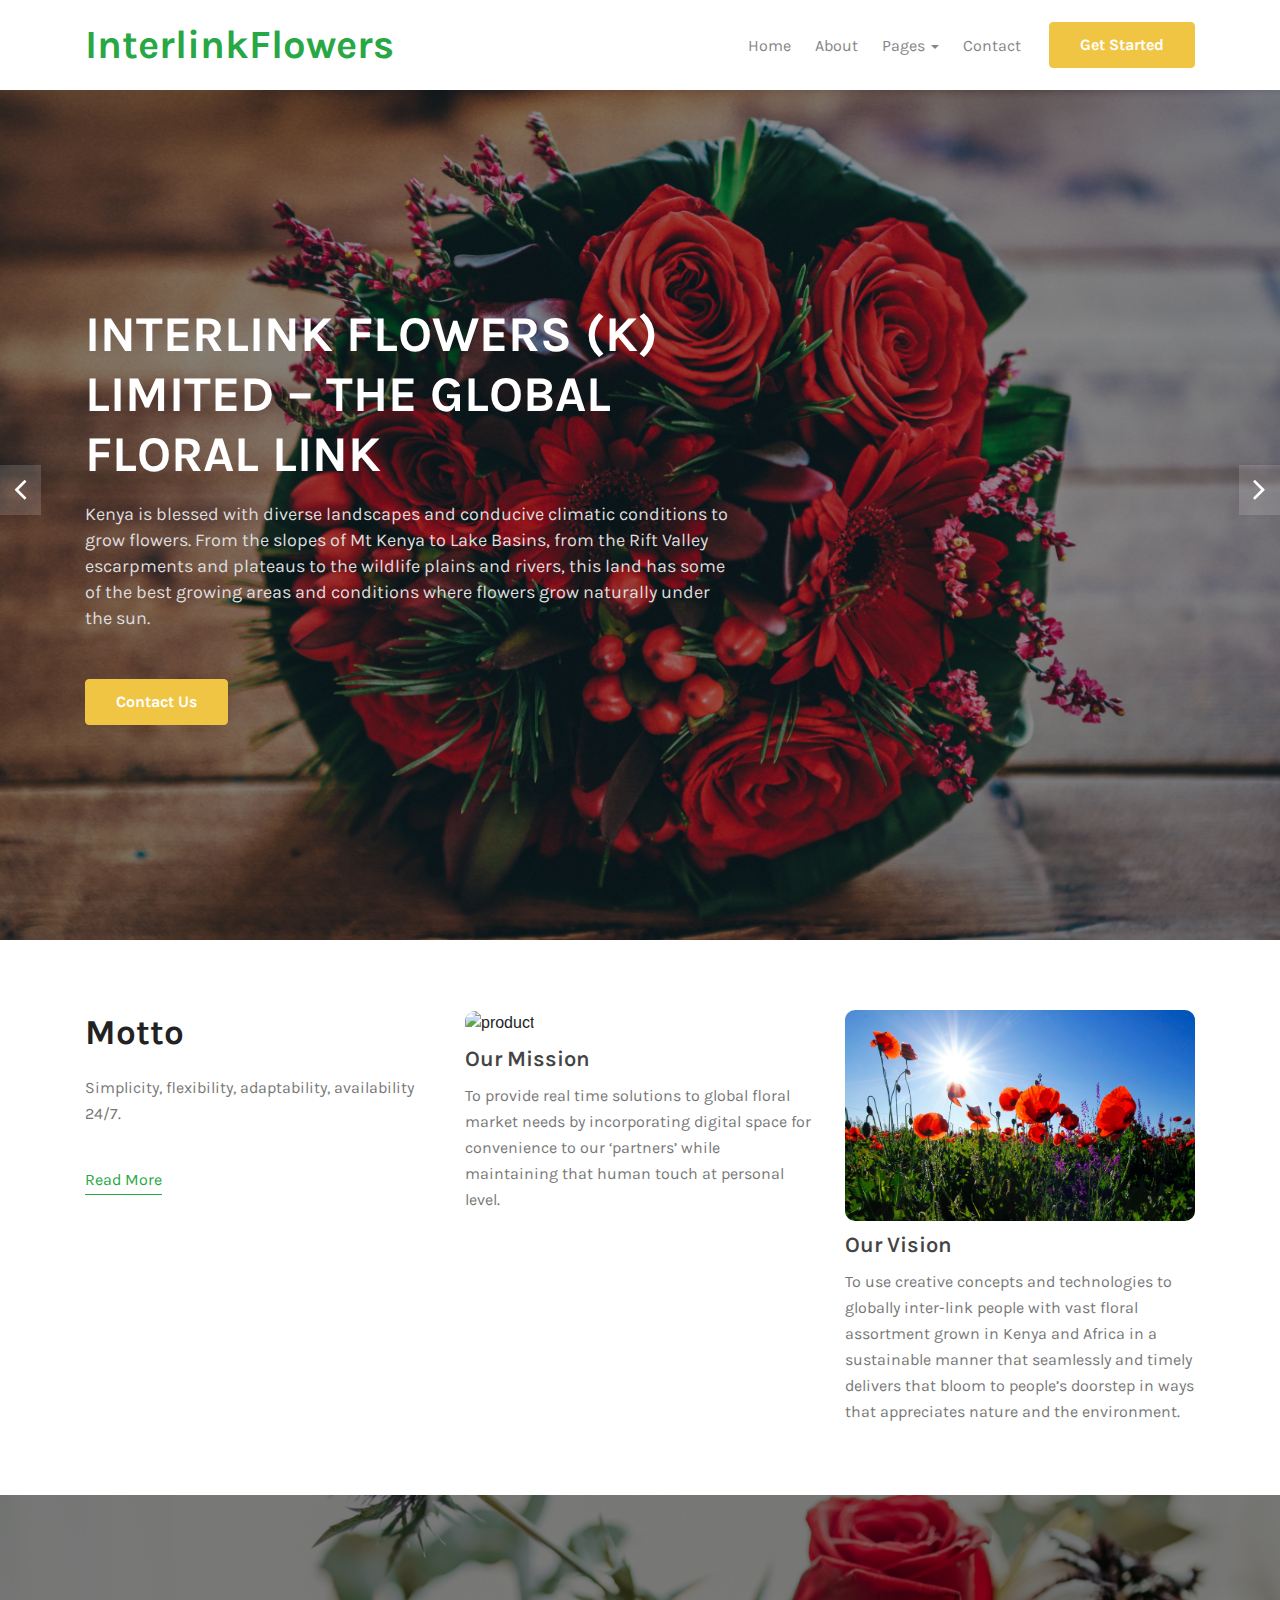
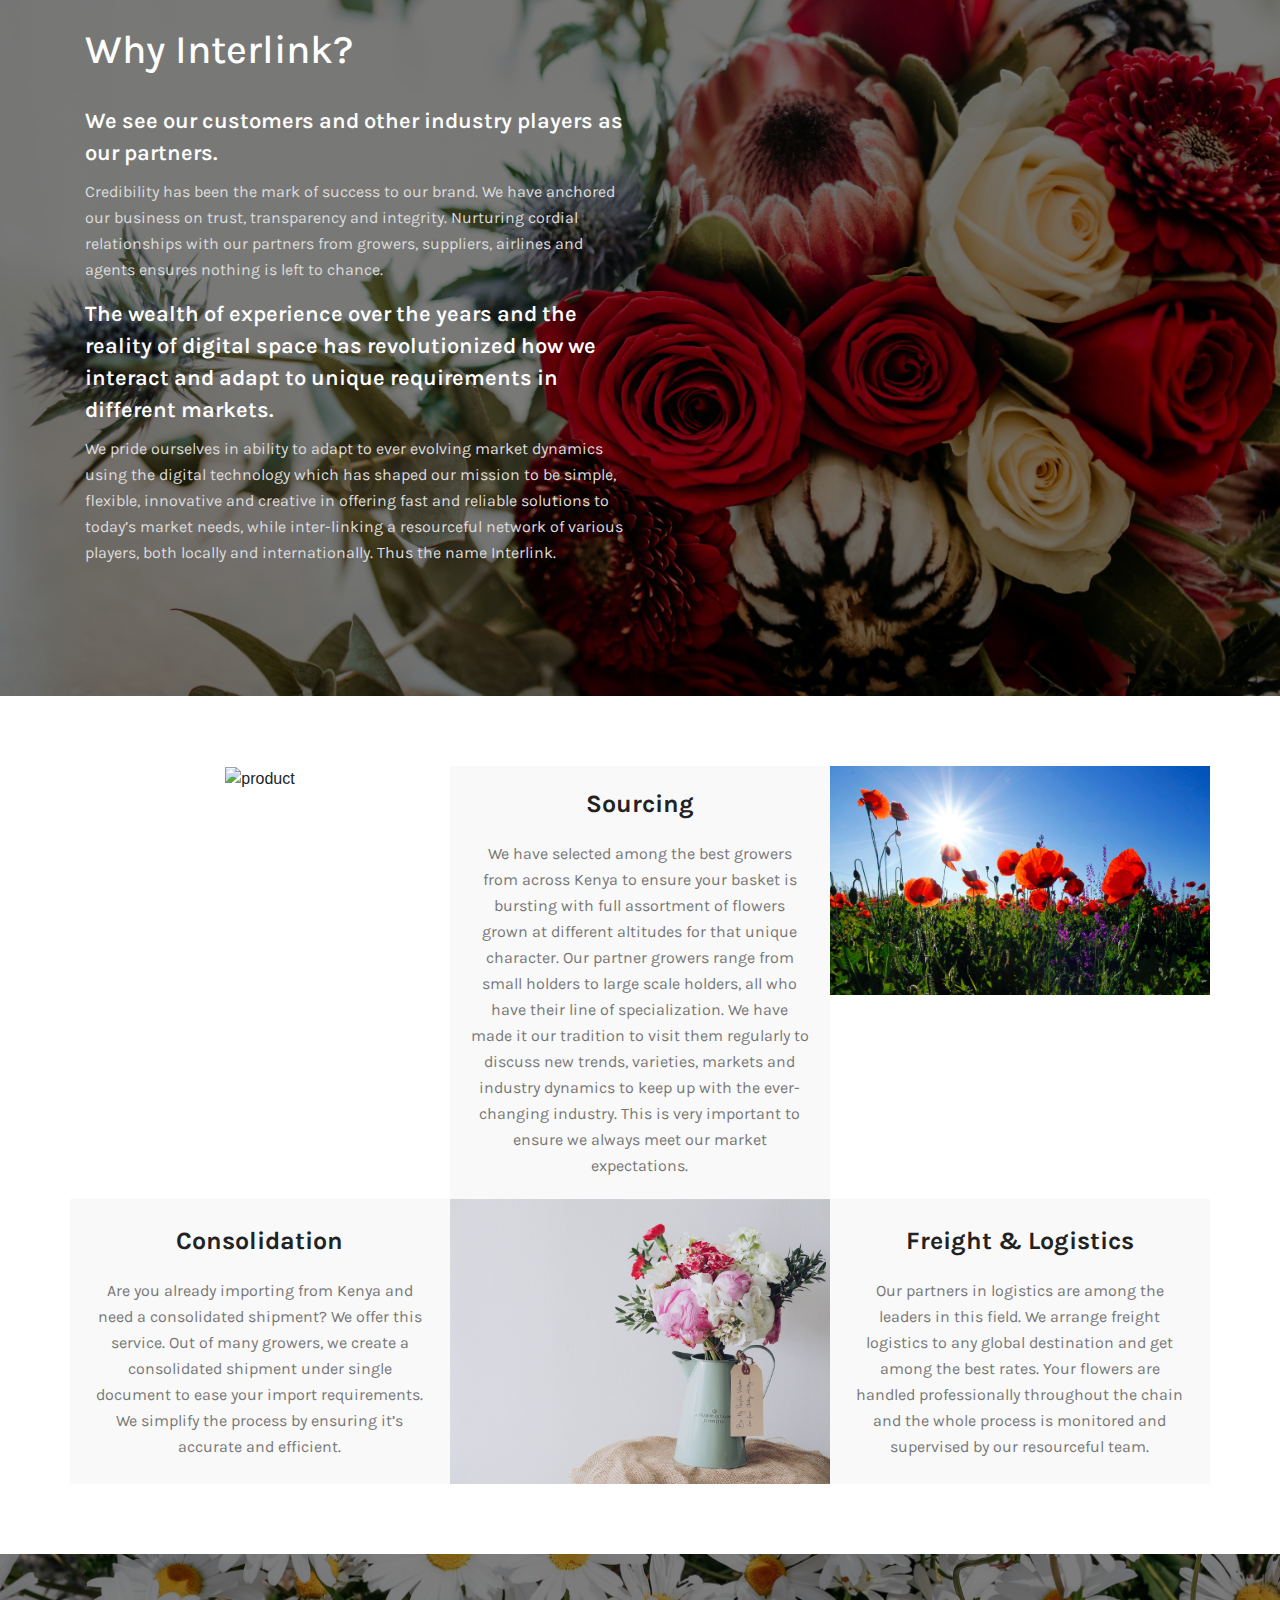
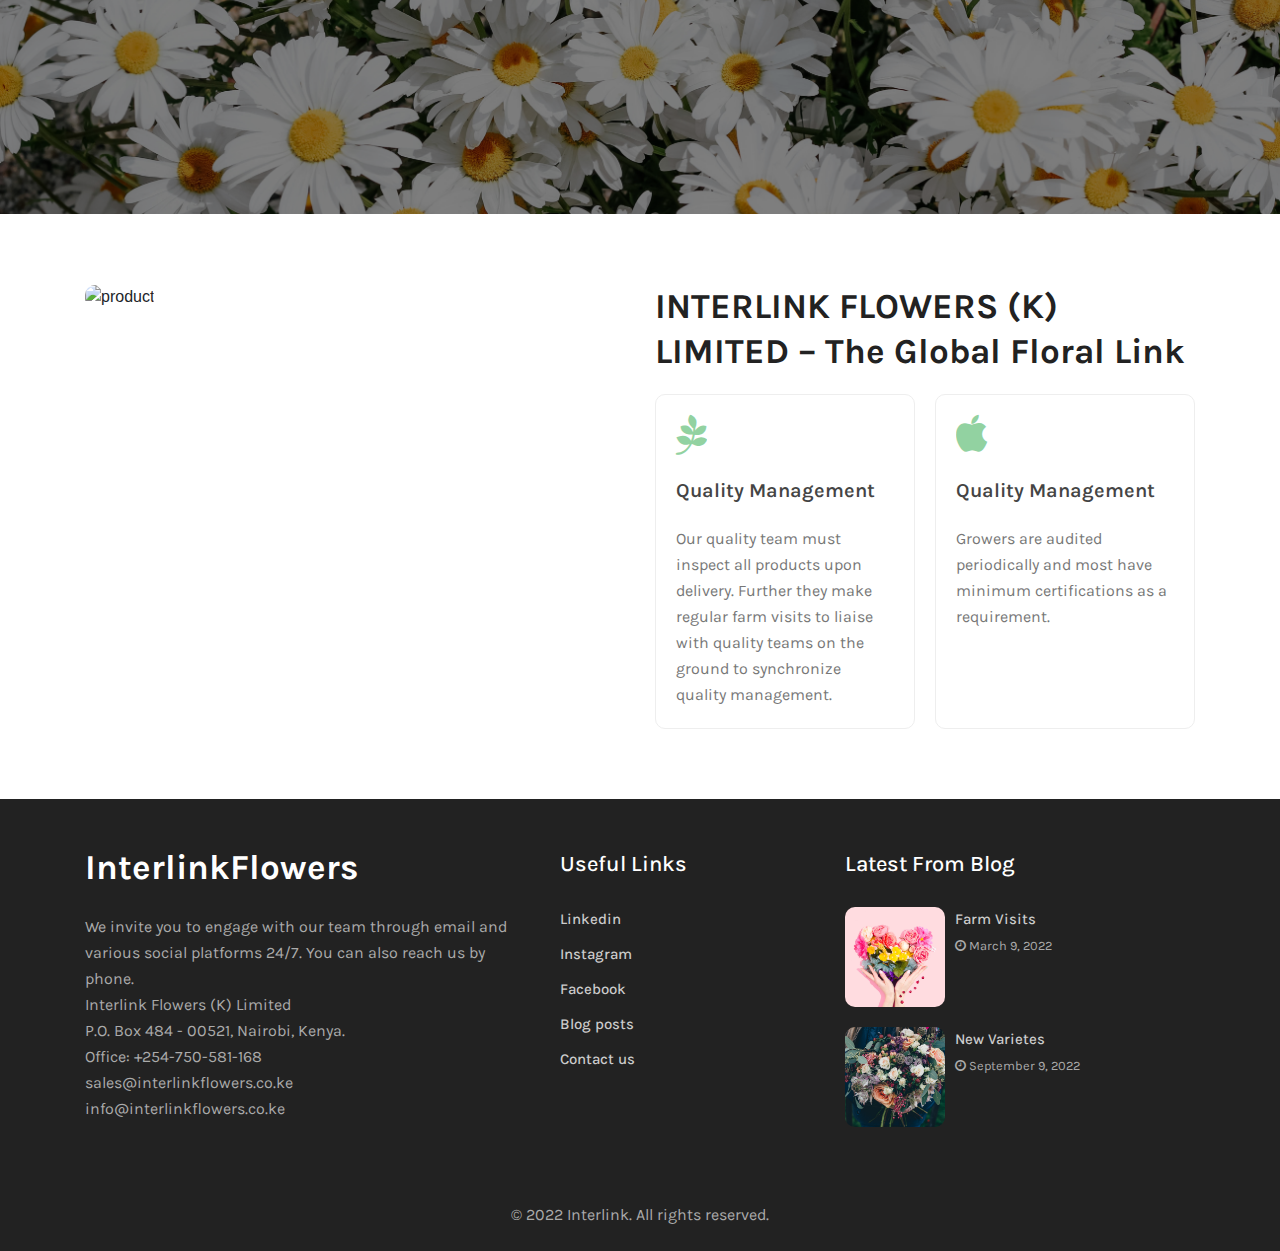
==== index.html @ 58921bc1 "added year to footer" ====
<!doctype html>
<html lang="en">
  

<head>
    <!-- Required meta tags -->
    <meta charset="utf-8">
    <meta name="viewport" content="width=device-width, initial-scale=1, shrink-to-fit=no">

    <title>InterlinkFlowers</title>
    <link rel="icon" href="assets/images/interlink logo.png" type="image/icon type">

    <!-- Template CSS -->
    
    <link href="https://fonts.googleapis.com/css?family=Karla:400,700&amp;display=swap" rel="stylesheet">
    <link href="https://fonts.googleapis.com/css?family=Karla&amp;display=swap" rel="stylesheet">
	<link rel="stylesheet" href="assets/css/style-liberty.css">
	<link rel="stylesheet" href="assets/css/style-liberty.css">
  </head>
  <body id="home">

<section class=" w3l-header-4 header-sticky">
    <header class="absolute-top">
        <div class="container">
        <nav class="navbar navbar-expand-lg navbar-light">
            <h1><a class="navbar-brand" href="index.html"> <span class="#" aria-hidden="true"></span>
         InterlinkFlowers
            </a></h1>
            <button class="navbar-toggler bg-gradient collapsed" type="button" data-toggle="collapse"
                data-target="#navbarNav" aria-controls="navbarNav" aria-expanded="false"
                aria-label="Toggle navigation">
                <span class="fa icon-expand fa-bars"></span>
				<span class="fa icon-close fa-times"></span>
            </button>
      
            <div class="collapse navbar-collapse" id="navbarNav">
                <ul class="navbar-nav  ml-auto">
                    <li class="nav-item">
                        <a class="nav-link" href="index.html">Home <span class="sr-only">(current)</span></a>
                    </li>
                    <li class="nav-item">
                        <a class="nav-link" href="about.html">About</a>
                    </li> 
                    <li class="nav-item dropdown">
                        <a class="nav-link dropdown-toggle" href="#" id="navbarDropdown" role="button"
                            data-toggle="dropdown" aria-haspopup="true" aria-expanded="false">
                            pages
                        </a>
                        <div class="dropdown-menu" aria-labelledby="navbarDropdown">
                            <a class="nav-link" href="services.html">Catalogue</a>
                            <a class="nav-link " href="blog.html" class="drop-text">Blog</a>
                            <a class="nav-link " href="blog-single.html" class="drop-text">Blog Single</a>
                            
                        </div>
                    </li>
                    <li class="nav-item">
                        <a class="nav-link" href="contact.html">Contact</a>
                    </li>
                </ul>
                <a href="#" class="ml-lg-3 mt-lg-0 mt-3 book btn btn-style">Get started</a>
            </div>
        </div>

        </nav>
    </div>
      </header>
</section>

<script src="assets/js/jquery-3.3.1.min.js"></script> <!-- Common jquery plugin -->
<!--bootstrap working-->
<script src="assets/js/bootstrap.min.js"></script>
<!-- //bootstrap working-->
<!-- disable body scroll which navbar is in active -->
<script>
$(function () {
  $('.navbar-toggler').click(function () {
    $('body').toggleClass('noscroll');
  })
});
</script>
<!-- disable body scroll which navbar is in active -->
<section class="w3l-main-slider" id="home">
  <!-- main-slider -->
  <div class="companies20-content">
    
    <div class="owl-one owl-carousel owl-theme">
      <div class="item">
        <li>
          <div class="slider-info banner-view bg bg2" data-selector=".bg.bg2">
            <div class="banner-info">
              <div class="container">
                <div class="banner-info-bg mr-auto">
                  <h5>INTERLINK FLOWERS (K) LIMITED – The Global Floral Link</h5>
                  <p>Kenya is blessed with diverse landscapes and conducive climatic conditions to grow flowers. From
                    the slopes of Mt Kenya to Lake Basins, from the Rift Valley escarpments and plateaus to the wildlife
                    plains and rivers, this land has some of the best growing areas and conditions where flowers grow
                    naturally under the sun.</p>
                  <a class="btn btn-theme2 mt-md-5 mt-4" href="contact.html"> Contact Us</a>
                </div>
              </div>
            </div>
          </div>
        </li>
      </div>
      <div class="item">
        <li>
          <div class="slider-info  banner-view banner-top1 bg bg2" data-selector=".bg.bg2">
            <div class="banner-info">
              <div class="container">
                <div class="banner-info-bg mr-auto">
                  <h5>INTERLINK FLOWERS (K) LIMITED – The Global Floral Link</h5>
                  <p>Come with us on this journey, see and feel these places where most beautiful flowers are grown
                    naturally, a flower that emits that aroma of love that bring happiness to our lives.</p>
                   <a class="btn btn-theme2 mt-md-5 mt-4" href="contact.html"> Contact Us</a>
                </div>
              </div>
            </div>
          </div>
        </li>
      </div>
    </div>
  </div>
  <script src="assets/js/owl.carousel.js"></script>
  <!-- script for -->
  <script>
    $(document).ready(function () {
      $('.owl-one').owlCarousel({
        loop: true,
        margin: 0,
        nav: false,
        responsiveClass: true,
        autoplay: false,
        autoplayTimeout: 5000,
        autoplaySpeed: 1000,
        autoplayHoverPause: false,
        responsive: {
          0: {
            items: 1,
            nav: false
          },
          480: {
            items: 1,
            nav: false
          },
          667: {
            items: 1,
            nav: true
          },
          1000: {
            items: 1,
            nav: true
          }
        }
      })
    })
  </script>
  <!-- //script -->
  <!-- /main-slider -->
</section> 

<section class="w3l-covers-18">
        <div class="covers-main editContent">
            <div class="container">
                <div class="gallery-image row">
                  <div class="column color-2 editContentc col-lg-4 ">
                    <div>
                    <h4 class=" editContent">Motto</h4>
                    <p class="para editContent">Simplicity, flexibility, adaptability, availability 24/7.</p>
                    <br>
                    <a href="about.html" class="action-button btn mt-3">Read more</a>
                  </div>
            </div>
                
                  <div class="img-box col-lg-4 col-md-6">
                    <img src="assets/images/5.jpg" alt="product" class="img-responsive ">
                    <h5 class="my-2"><a href="about.html">Our Mission</a></h5>
                    <p class="para">To provide real time solutions to global floral market needs by incorporating digital space for
                      convenience to our ‘partners’ while maintaining that human touch at personal level.</p>
                  </div>
                  <div class="img-box col-lg-4 col-md-6">
                    <img src="assets/images/6.jpg" alt="product" class="img-responsive ">
                    <h5 class="my-2"><a href="about.html">Our Vision</a></h5>
                    <p class="para">To use creative concepts and technologies to globally inter-link people with vast floral assortment
                      grown in Kenya and Africa in a sustainable manner that seamlessly and timely delivers that bloom to
                      people’s doorstep in ways that appreciates nature and the environment.</p>
                    </div>
                  </div>
                </div>
            </div>
        </div>
    </section>
<section class="w3l-teams-15">
	<div class="team-single-main editContent">
		<div class="container">
		<div  class="row">
				<div class="column2 image-text col-xl-6">
					<h3 class="team-head editContent">Why Interlink?</h3>
					<div class="team-two">
					<div class="nature-row">
						<h5><a href="blog.html">
							We see our customers and other industry players as our partners.</a></h5>
					<p class="para editContent text ">
						Credibility has been the mark of success to our brand. We have anchored our business on trust,
transparency and integrity. Nurturing cordial relationships with our partners from growers,
suppliers, airlines and agents ensures nothing is left to chance.</p>
					</div>
					<div class="nature-row ">
						<h5><a href="blog.html">
							The wealth of experience over the years and the reality of digital space has revolutionized how we
interact and adapt to unique requirements in different markets.</a></h5>
					<p class="para editContent text ">
						We pride ourselves in ability to
adapt to ever evolving market dynamics using the digital technology which has shaped our mission
to be simple, flexible, innovative and creative in offering fast and reliable solutions to today’s market
needs, while inter-linking a resourceful network of various players, both locally and internationally.
Thus the name Interlink.</p>
					</div>
				</div>
				</div>
			<div class="column2 image-text col-xl-6">
				<img src="" alt="" class="img-responsive ">
			</div>
		</div>
		</div>
		</div>
	</div>
</section>
<section class="w3l-call-to-action_9">
    <div class="call-w3 editContent">
        <div class="container">
            <div class="grids">
                    <div class="grids-content row text-center">

                        <div class="column col-lg-4 col-md-6 col-sm-6 back-image editContent p-sm-0">
                            <img src="assets/images/5.jpg" alt="product" class="img-responsive rounded-0">
                        </div>
                        
                        <div class="column col-lg-4 col-md-6 col-sm-6 color-2 editContent">
                            <div>
                            <h4><a href="about.html" class=" editContent">Sourcing</a></h4>
                            <p class="para editContent">We have selected among the best growers from across Kenya to ensure your basket is bursting with
                              full assortment of flowers grown at different altitudes for that unique character. Our partner
                              growers range from small holders to large scale holders, all who have their line of specialization. We
                              have made it our tradition to visit them regularly to discuss new trends, varieties, markets and
                              industry dynamics to keep up with the ever-changing industry. This is very important to ensure we
                              always meet our market expectations.</p>
                            
                        </div>
                    </div>
                        <div class="column col-lg-4 col-md-6 col-sm-6 back-image2 editContent p-sm-0">
                            <img src="assets/images/6.jpg" alt="product" class="img-responsive rounded-0 ">
                          </div>
                          
                        <div class="column col-lg-4 col-md-6 col-sm-6 color-2 editContent">
                            <div>
                            <h4><a href="about.html" class=" editContent">Consolidation</a></h4>
                            <p class="para editContent">Are you already importing from Kenya and need a consolidated shipment? We offer this service.
                              Out of many growers, we create a consolidated shipment under single document to ease your
                              import requirements. We simplify the process by ensuring it’s accurate and efficient.</p>
                            
                        </div>
                    </div>
                        <div class="column col-lg-4 col-md-6 col-sm-6 back-image editContent p-sm-0">
                            <img src="assets/images/7.jpg" alt="product" class="img-responsive rounded-0">
                        </div>
                        <div class="column col-lg-4 col-md-6 col-sm-6 color-2 editContent">
                            <div>
                            <h4><a href="about.html" class=" editContent">Freight &amp; Logistics</a></h4>
                            <p class="para editContent">Our partners in logistics are among the leaders in this field. We arrange freight logistics to any global
                              destination and get among the best rates. Your flowers are handled professionally throughout the
                              chain and the whole process is monitored and supervised by our resourceful team.</p>
           
                        </div>
                    </div>
                    </div>
                </div>
        </div>
    </div>
</section>
<section class="w3l-clients" id="client">
    <div class="main-w3">
        <div class="container">
            <!-- main-slider 
            <div class="main-slider row">
          
                            <div class="slider-info col-lg-4 col-md-6">
                                <div class="d-grid hh14-text">
                                    <div class="hh14-info">
                                      
                                        <p class="para">Conse ctetur adipis icing Lorem ipsum dolor sit amet,elit, sed do
                                            eiusmod tempor incid idunt ut labore et dolore magna aliqua. enim
                                            minim incid idunt ut labore et dolore magna aliqu. </p>
                                            <div class="client-name">
                                            <img src="assets/images/c1.jpg" alt="product" class="img-responsive ">
                                      <h5>Jack Willson</h5>
                                    </div>
                                    </div>

                                </div>
                            </div>
                    
                            <div class="slider-info col-lg-4 col-md-6">
                                <div class="d-grid hh14-text">
                                    <div class="hh14-info">
                                        
                                        <p class="para">Conse ctetur adipis icing Lorem ipsum dolor sit amet,elit, sed do
                                            eiusmod tempor incid idunt ut labore et dolore magna aliqua. enim
                                            minim incid idunt ut labore et dolore magna aliqu. </p>
                                            <div class="client-name">
                                            <img src="assets/images/c2.jpg" alt="product" class="img-responsive ">
                                            <h5>Nike samson</h5>
                                    </div>
                                </div>
                                </div>
                            </div>
                     
                            <div class="slider-info col-lg-4 col-md-6">
                                <div class="d-grid hh14-text">
                                    <div class="hh14-info">
                                     
                                        <p class="para">Conse ctetur adipis icing Lorem ipsum dolor sit amet,elit, sed do
                                            eiusmod tempor incid idunt ut labore et dolore magna aliqua. enim
                                            minim incid idunt ut labore et dolore magna aliqu. </p>
                                            <div class="client-name">
                                            <img src="assets/images/c3.jpg" alt="product" class="img-responsive ">
                                            <h5>Milky Deo</h5>
                                    </div>
                                </div>
                                </div>
                            </div>
                        
            </div>
            <!-- /main-slider -->
        </div>
    </div>
</section>

<section class="w3l-specification-6">
    <div class="specification-layout editContent">
        <div class="container">
            <div class=" row">
                <div class="col-xl-6 back-image">
                    <img src="assets/images/b1.jpg" alt="product" class="img-responsive ">
                </div>
                <div class="col-xl-6 about-right-faq align-self">
                    <h3 class="title-big"><a href="about.html">INTERLINK FLOWERS (K) LIMITED – The Global Floral Link</a></h3>
                    <div class="call-grids-w3 d-grid">
                        <div class="grids-1 grids-effect">
                            <a href="#more"><span class="fa fa-pagelines"></span></a>
                            <h4><a href="#feature" class="title-head">Quality Management</a></h4>
                            <p class="para">Our quality team must inspect all products upon delivery. Further they make regular farm visits to
                              liaise with quality teams on the ground to synchronize quality management.</p>
                           
                        </div>
                        <div class="grids-1 grids-effect-2">
                            <a href="#more"><span class="fa fa-apple"></span></a>
                            <h4><a href="#feature" class="title-head">Quality Management</a></h4>
                            <p class="para">Growers are audited periodically and most have minimum certifications as a requirement.</p>
                           
                        </div>
                    </div>
        </div>
</section>
<section class="w3l-footer-29-main">
	<div class="footer-29 py-5">
	  <div class="container">
		<div class="row footer-top-29">
		  <div class="col-lg-5 col-md-5 col-sm-6 footer-list-29 footer-1">
			<div class="left-side">
				<h2><a href="index.html" class="footer-logo">InterlinkFlowers</a></h2>
				<p class="para">We invite you to engage with our team through email and various social platforms 24/7. You can
          also reach us by phone. <br>
          Interlink Flowers (K) Limited <br>
          P.O. Box 484 - 00521, Nairobi, Kenya. <br>
          Office: +254-750-581-168 <br>
          sales@interlinkflowers.co.ke <br>
          info@interlinkflowers.co.ke
        </p>
			</div>
		  </div>
		  <div class="col-lg-3 col-md-3 col-sm-6 footer-list-29 footer-2 ">
  
			<ul>
			  <h6 class="footer-title-29">Useful Links</h6>
			  <li><a href="https://www.linkedin.com/in/interlink-flowers-03a76b1b9/">Linkedin</a></li>
			  <li><a href="https://www.instagram.com/interlink_flowers/">Instagram</a></li>
			  <li><a href="https://www.facebook.com/profile.php?id=100077412430366">Facebook</a></li>
			  <li><a href="blog.html"> Blog posts</a></li>
			  <li><a href="contact.html">Contact us</a></li>
			</ul>
		  </div>
		  <div class="col-lg-4 col-md-4 col-sm-6 footer-list-29 footer-3">
			  <h6 class="footer-title-29">Latest from blog</h6>
			  <div class="footer-post mb-3">
				<a href="blog-single.html"> 
					<img src="assets/images/f1.jpg" class="img-responsive" alt=""></a>
					<div>
				<a href="blog-single.html">Farm Visits</a>
				<p class="small"><span class="fa fa-clock-o"></span> March 9, 2022</p>
			</div>
			  </div>
			  <div class="footer-post">
				<a href="blog-single.html"> 
					<img src="assets/images/f2.jpg" class="img-responsive" alt="">
				</a>
					<div>
				<a href="blog-single.html">New Varietes</a>
				<p class="small"><span class="fa fa-clock-o"></span> September 9, 2022</p>
			  </div>
			</div>
		  </div>
		</div>
	</div>
  </section>
  <section class="w3l-footer-29-main w3l-copyright">
	<div class="container">
	  <div class=" bottom-copies text-center">
		<p class="copy-footer-29">© 2022 Interlink. All rights reserved.</p>
	  </div>
	</div>
  </section>
<!-- move top -->
<button onclick="topFunction()" id="movetop" title="Go to top">
	<span class="fa fa-long-arrow-up"></span>
</button>
<script>
	// When the user scrolls down 20px from the top of the document, show the button
	window.onscroll = function () {
		scrollFunction()
	};

	function scrollFunction() {
		if (document.body.scrollTop > 20 || document.documentElement.scrollTop > 20) {
			document.getElementById("movetop").style.display = "block";
		} else {
			document.getElementById("movetop").style.display = "none";
		}
	}

	// When the user clicks on the button, scroll to the top of the document
	function topFunction() {
		document.body.scrollTop = 0;
		document.documentElement.scrollTop = 0;
	}
</script>
<!-- /move top -->
</body>



</html>
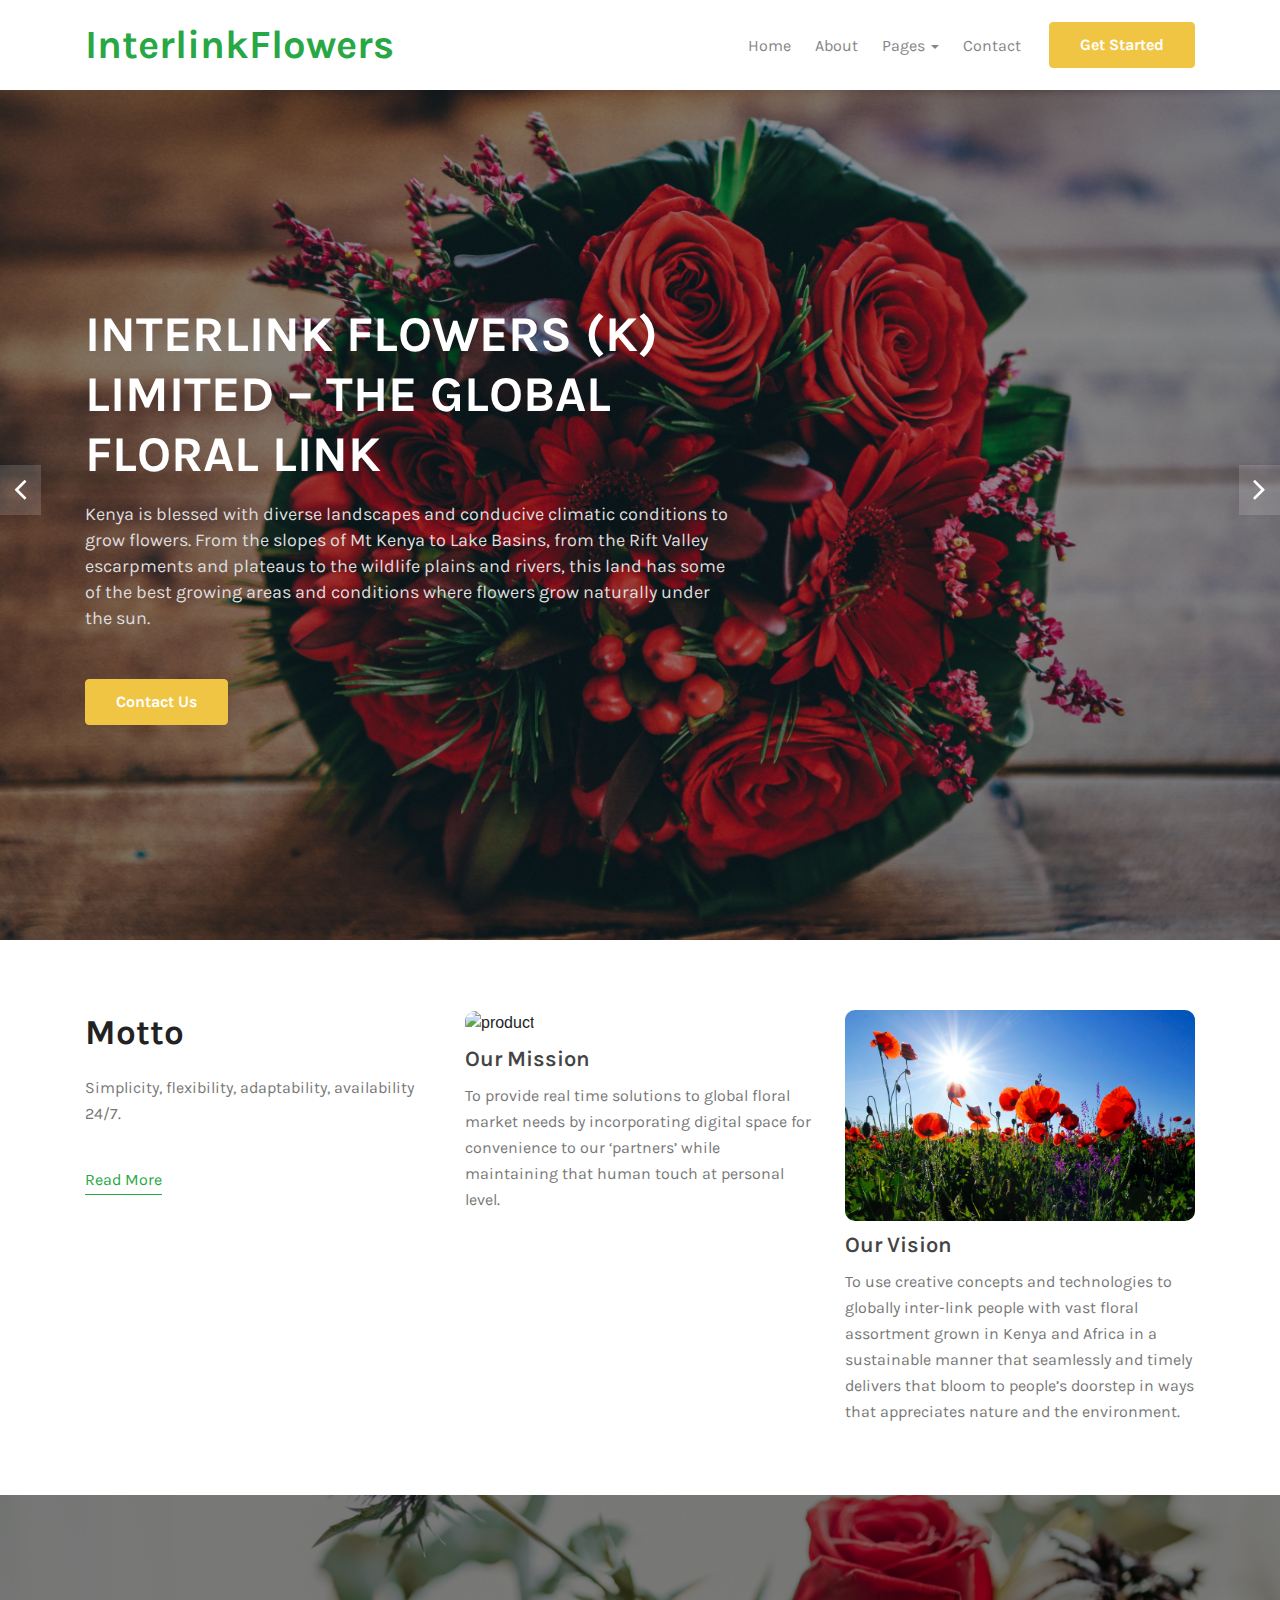
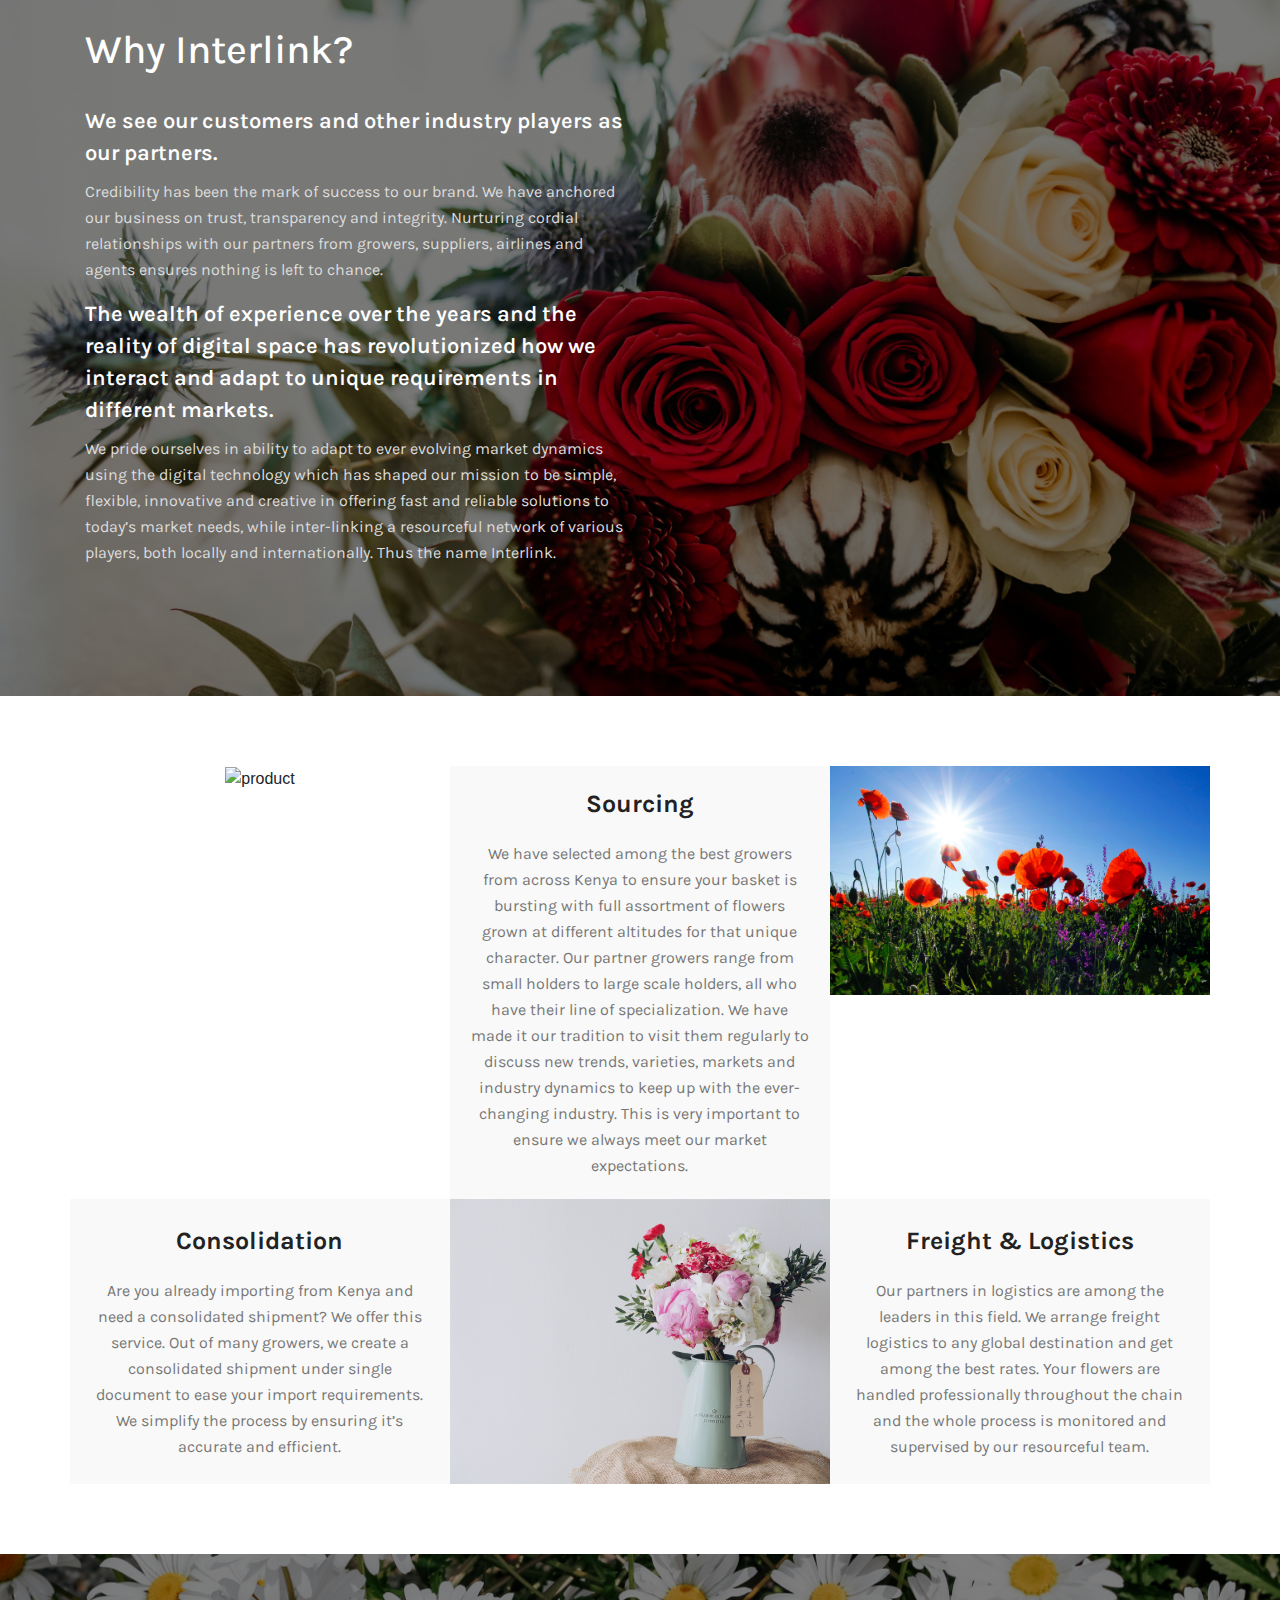
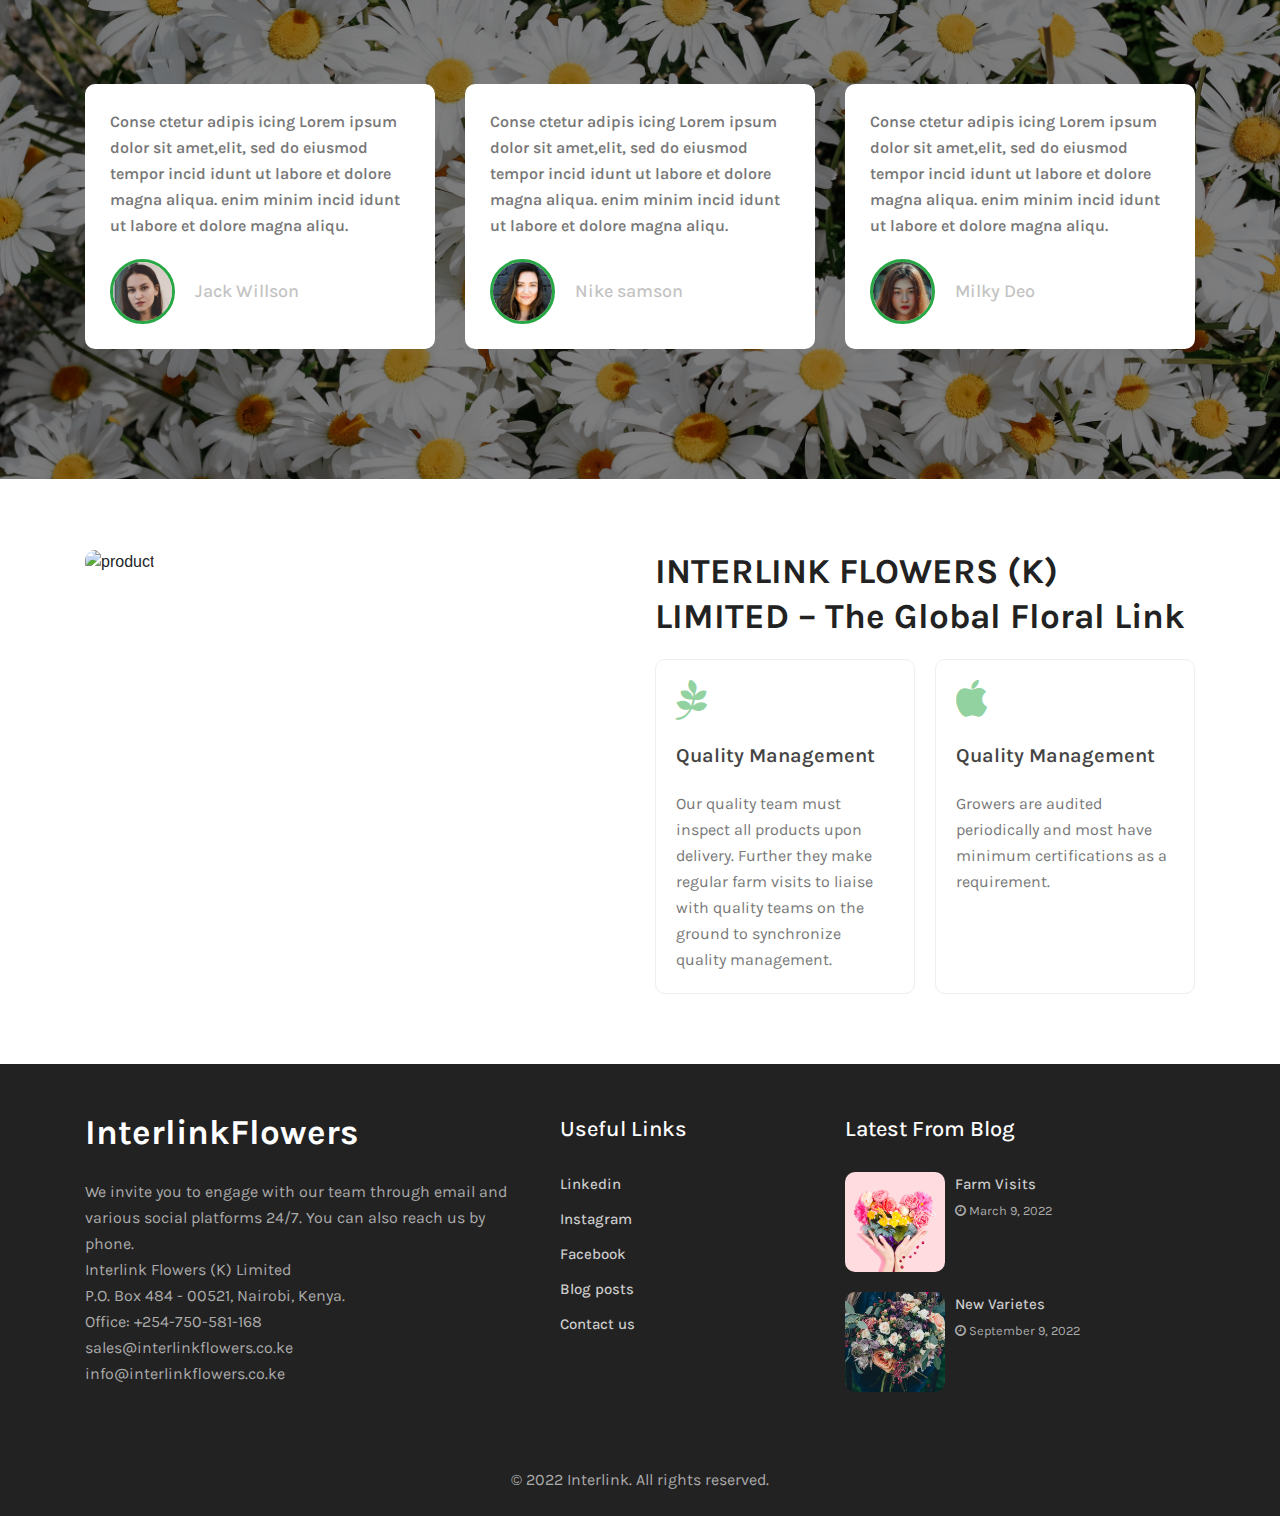
==== commit 039df097: "added 3 profiles on teams" ====
--- a/index.html
+++ b/index.html
@@ -281,7 +281,7 @@
 <section class="w3l-clients" id="client">
     <div class="main-w3">
         <div class="container">
-            <!-- main-slider 
+            <!-- main-slider -->
             <div class="main-slider row">
           
                             <div class="slider-info col-lg-4 col-md-6">
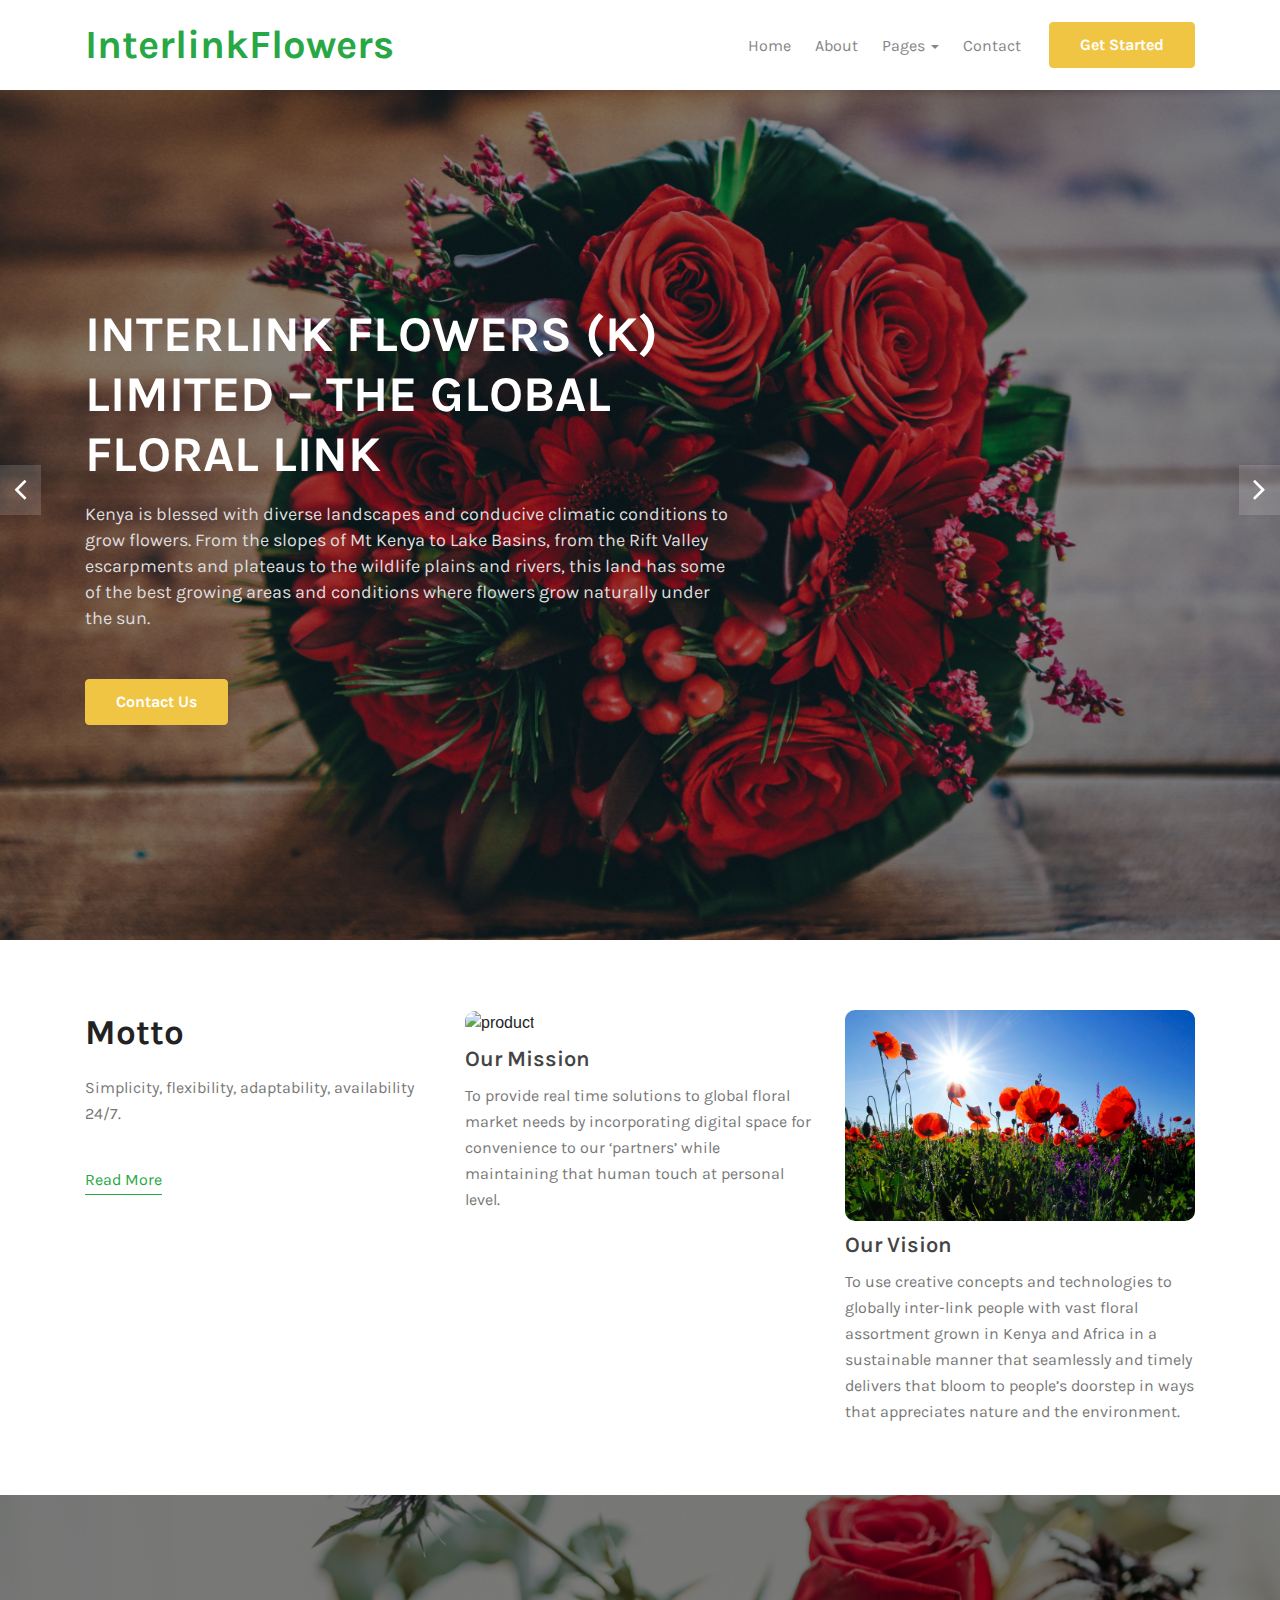
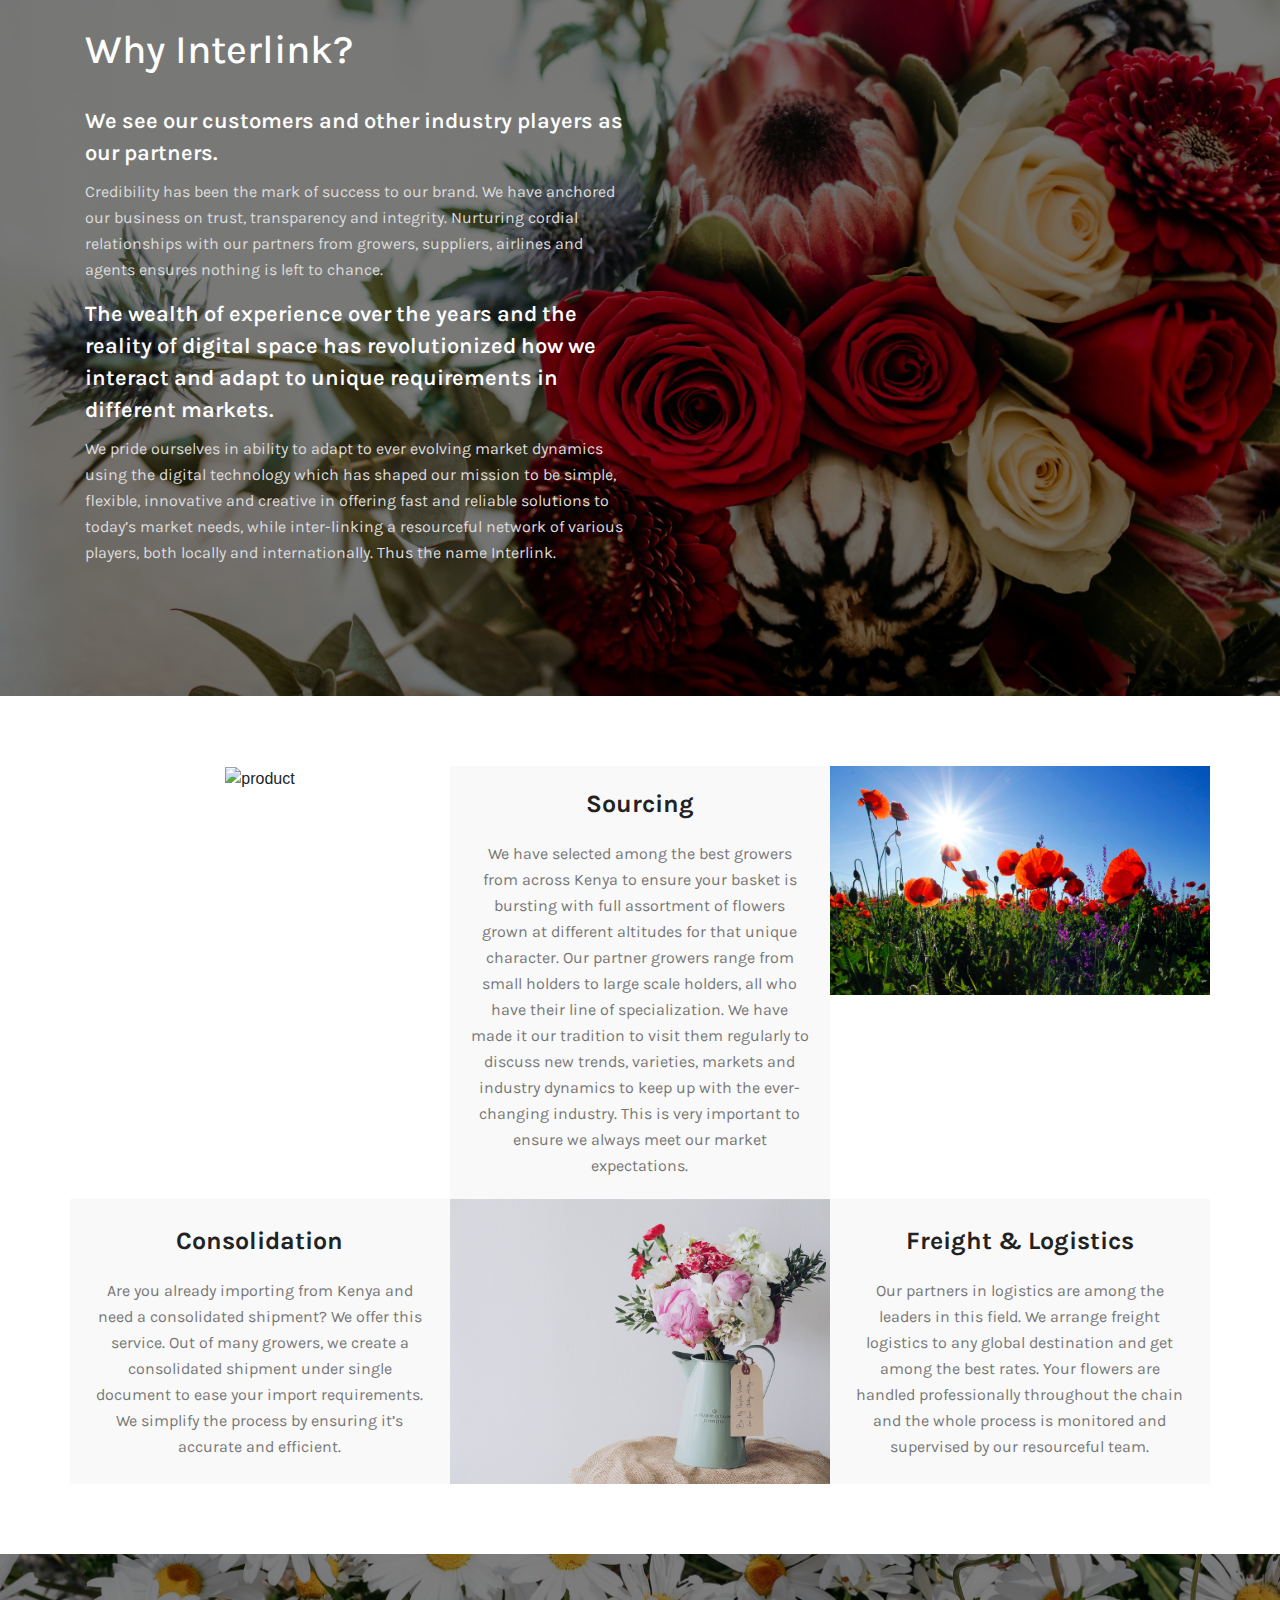
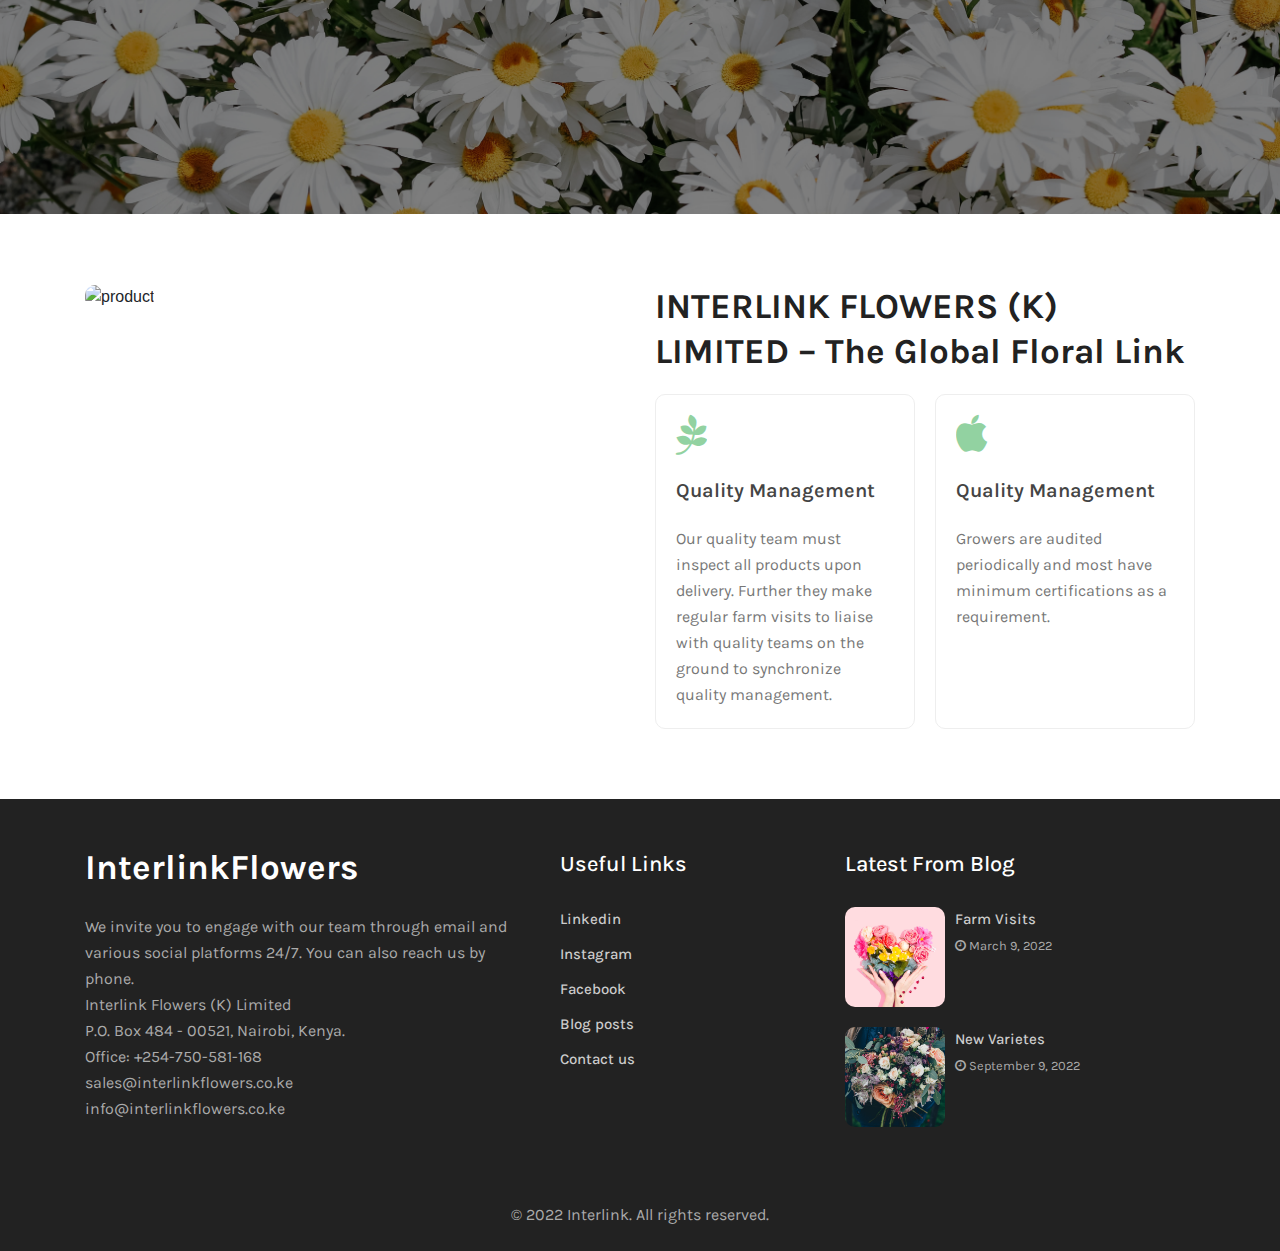
==== commit a5bd2ba6: "done" ====
--- a/index.html
+++ b/index.html
@@ -48,7 +48,9 @@
                             pages
                         </a>
                         <div class="dropdown-menu" aria-labelledby="navbarDropdown">
-                            <a class="nav-link" href="services.html">Catalogue</a>
+                            <a class="nav-link" href="services.html">Gallery 1</a>
+                            <a class="nav-link " href="products.html" class="drop-text">Gallery 2</a>
+                            <a class="nav-link " href="growers.html" class="drop-text">Growers</a>
                             <a class="nav-link " href="blog.html" class="drop-text">Blog</a>
                             <a class="nav-link " href="blog-single.html" class="drop-text">Blog Single</a>
                             
@@ -281,7 +283,7 @@
 <section class="w3l-clients" id="client">
     <div class="main-w3">
         <div class="container">
-            <!-- main-slider -->
+            <!-- main-slider 
             <div class="main-slider row">
           
                             <div class="slider-info col-lg-4 col-md-6">
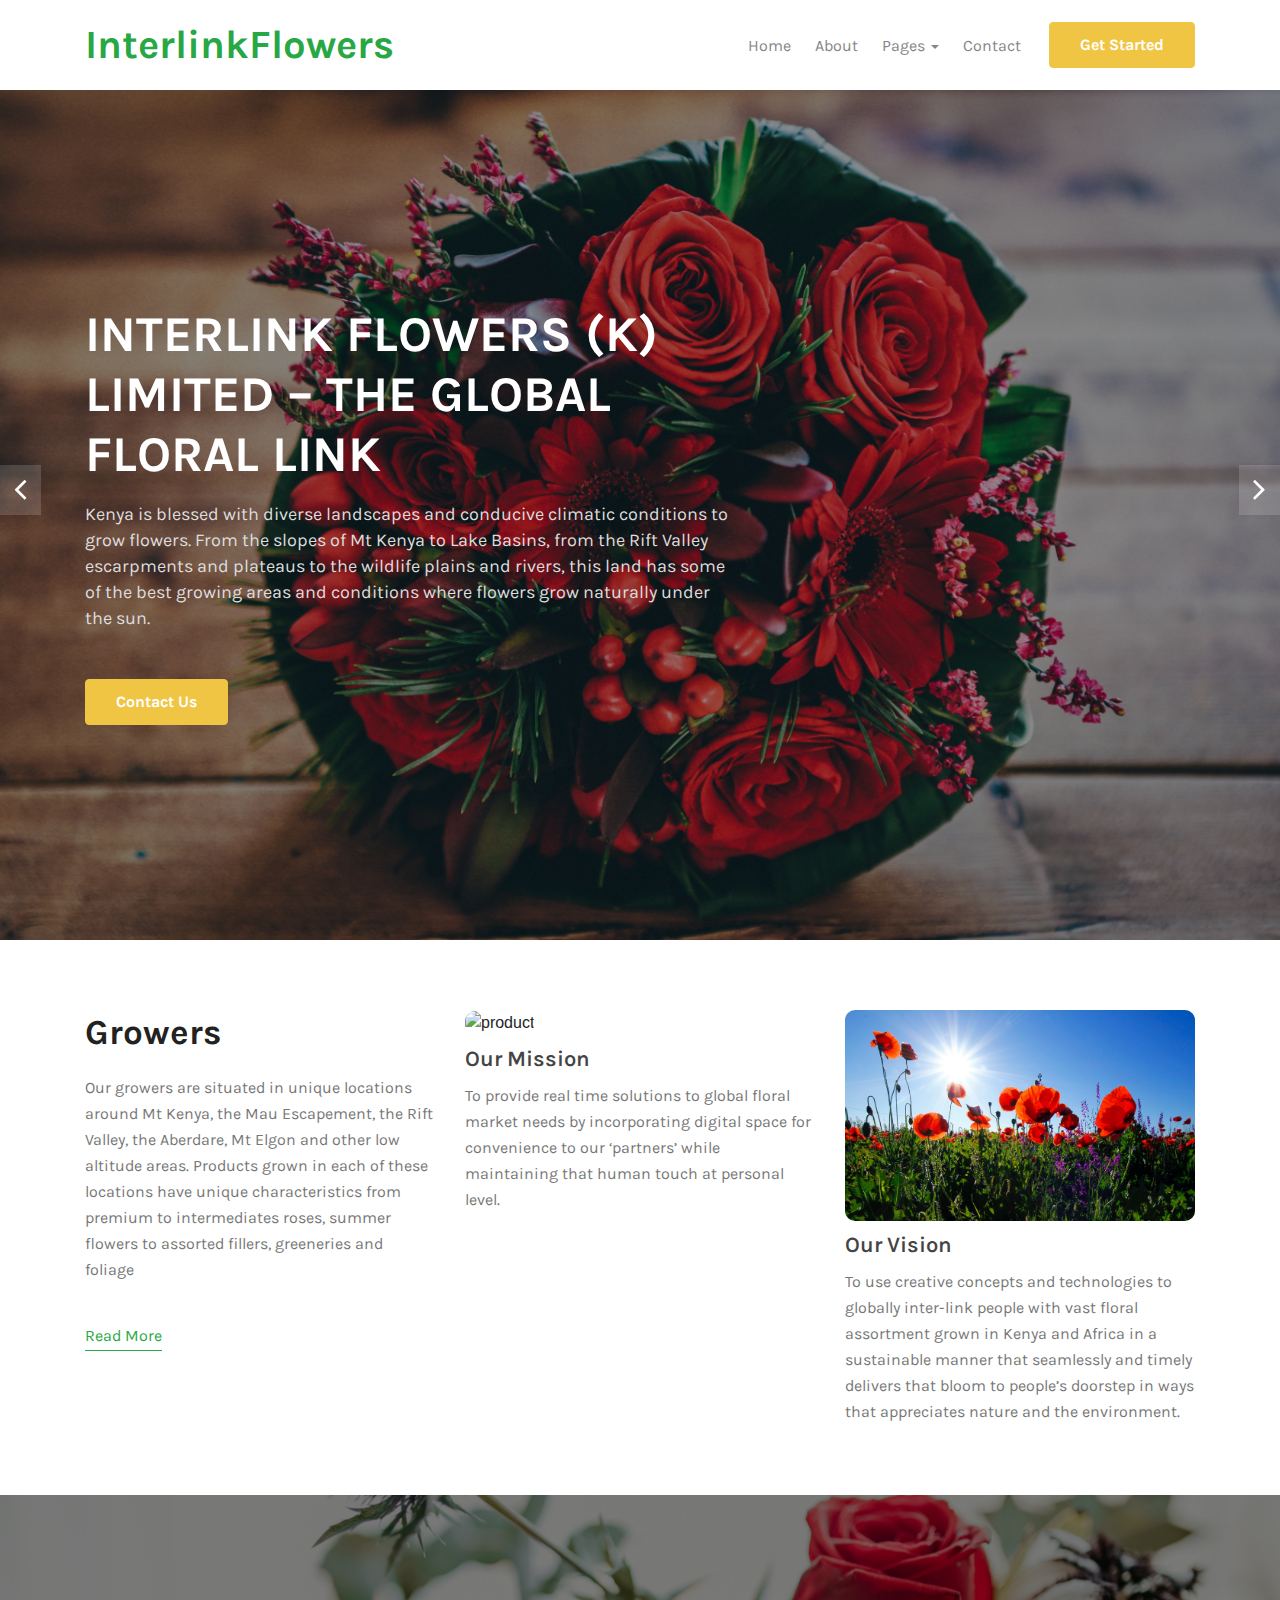
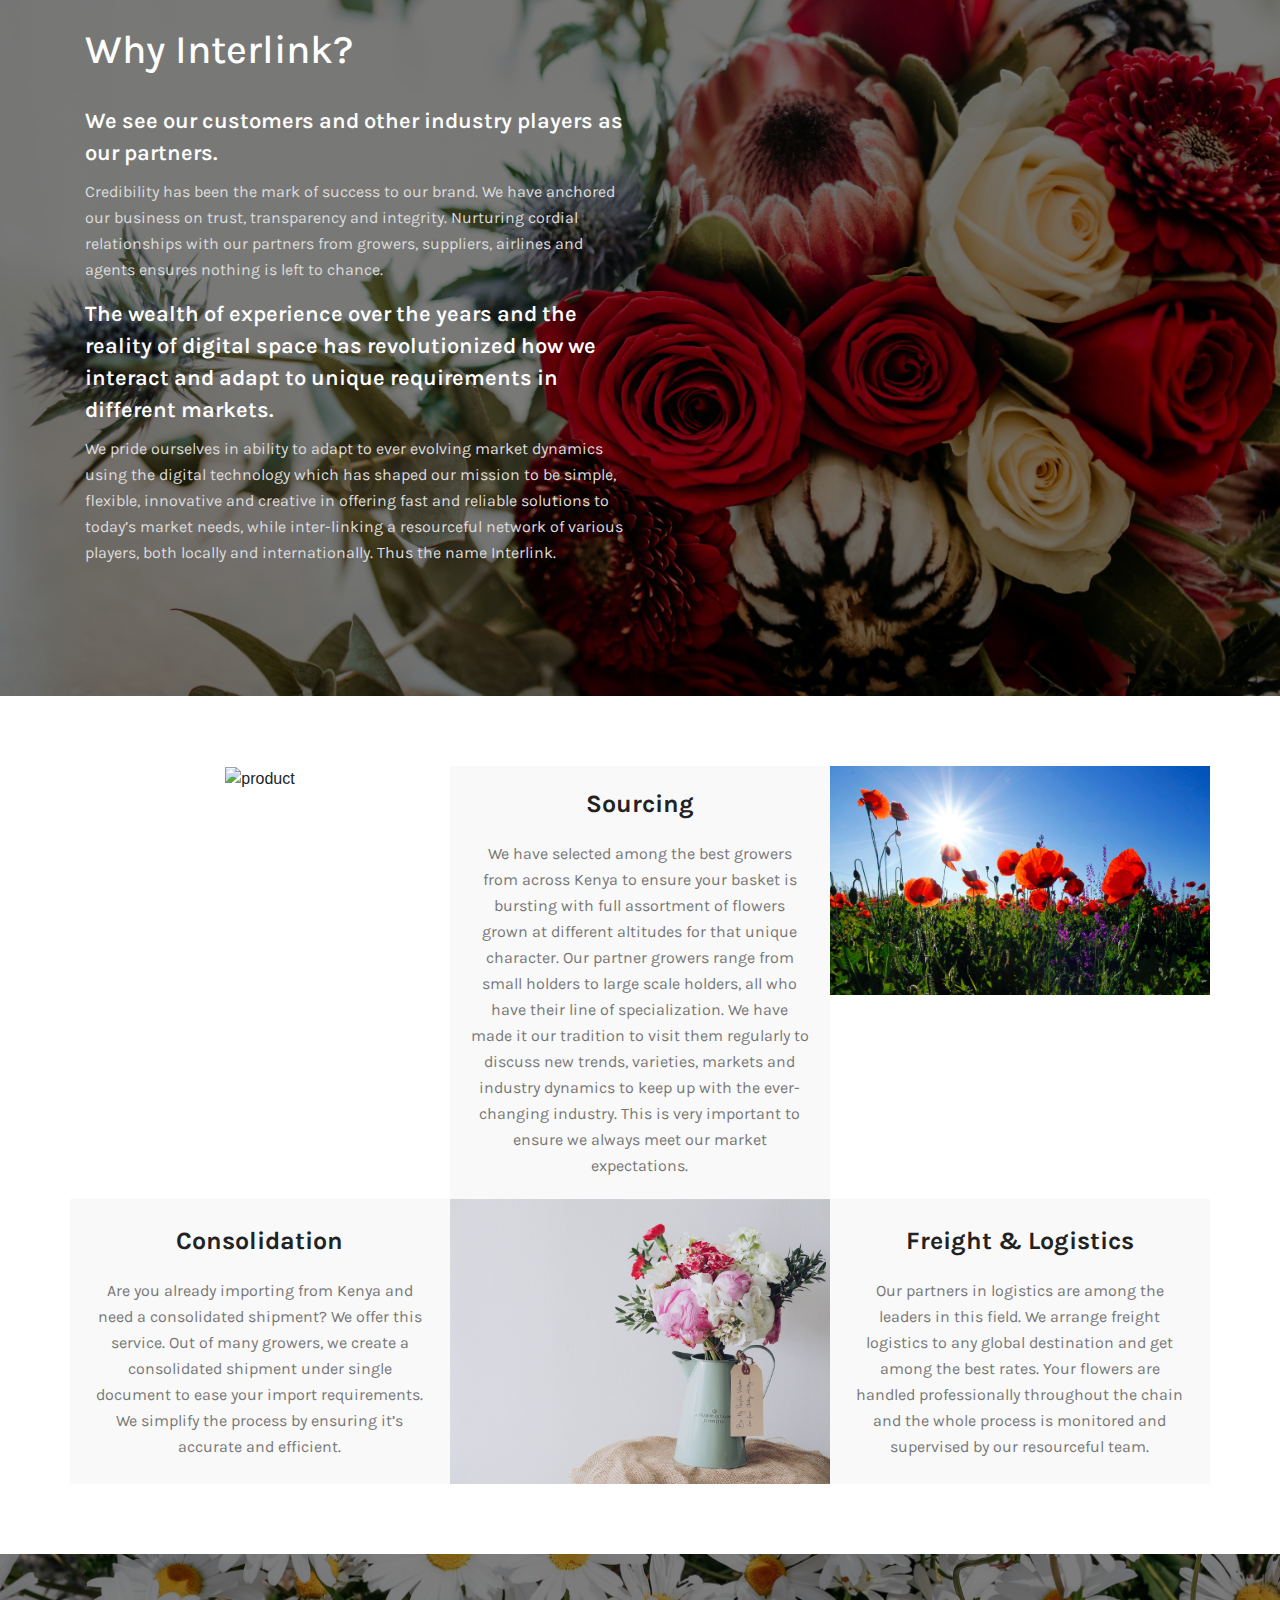
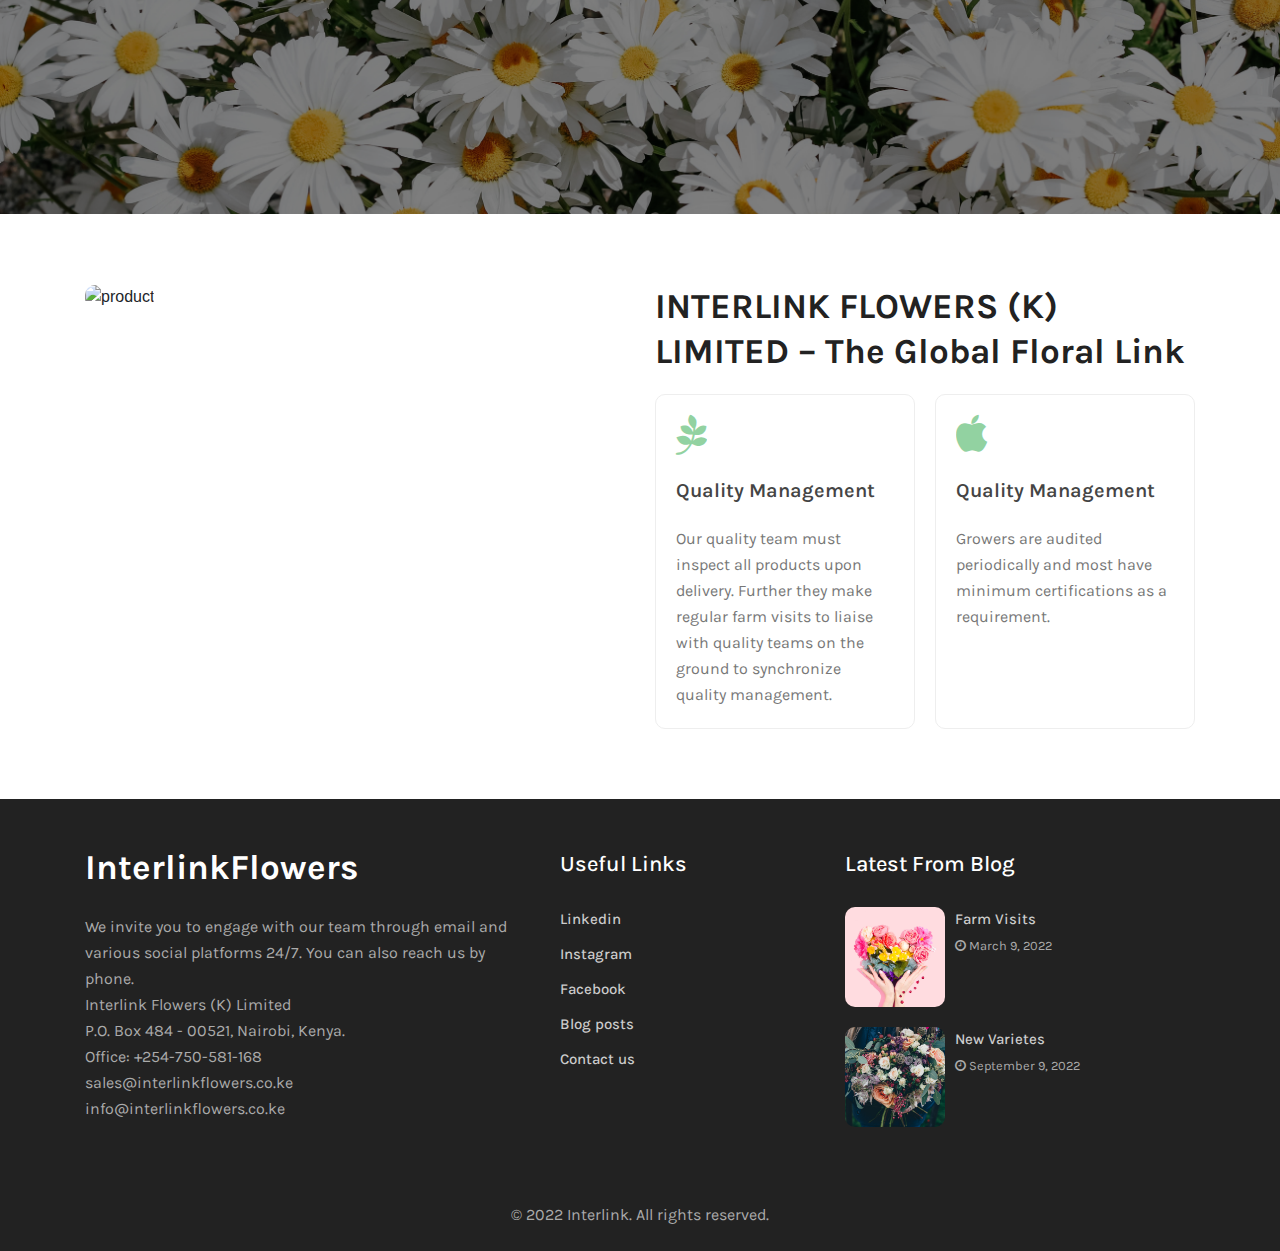
==== commit 63befff2: "added growers tab on home page" ====
--- a/index.html
+++ b/index.html
@@ -167,10 +167,10 @@
                 <div class="gallery-image row">
                   <div class="column color-2 editContentc col-lg-4 ">
                     <div>
-                    <h4 class=" editContent">Motto</h4>
-                    <p class="para editContent">Simplicity, flexibility, adaptability, availability 24/7.</p>
+                    <h4 class=" editContent">Growers</h4>
+                    <p class="para editContent">Our growers are situated in unique locations around Mt Kenya, the Mau Escapement, the Rift Valley, the Aberdare, Mt Elgon and other low altitude areas. Products grown in each of these locations have unique characteristics from premium to intermediates roses, summer flowers to assorted fillers, greeneries and foliage</p>
                     <br>
-                    <a href="about.html" class="action-button btn mt-3">Read more</a>
+                    <a href="growers.html" class="action-button btn mt-3">Read more</a>
                   </div>
             </div>
                 
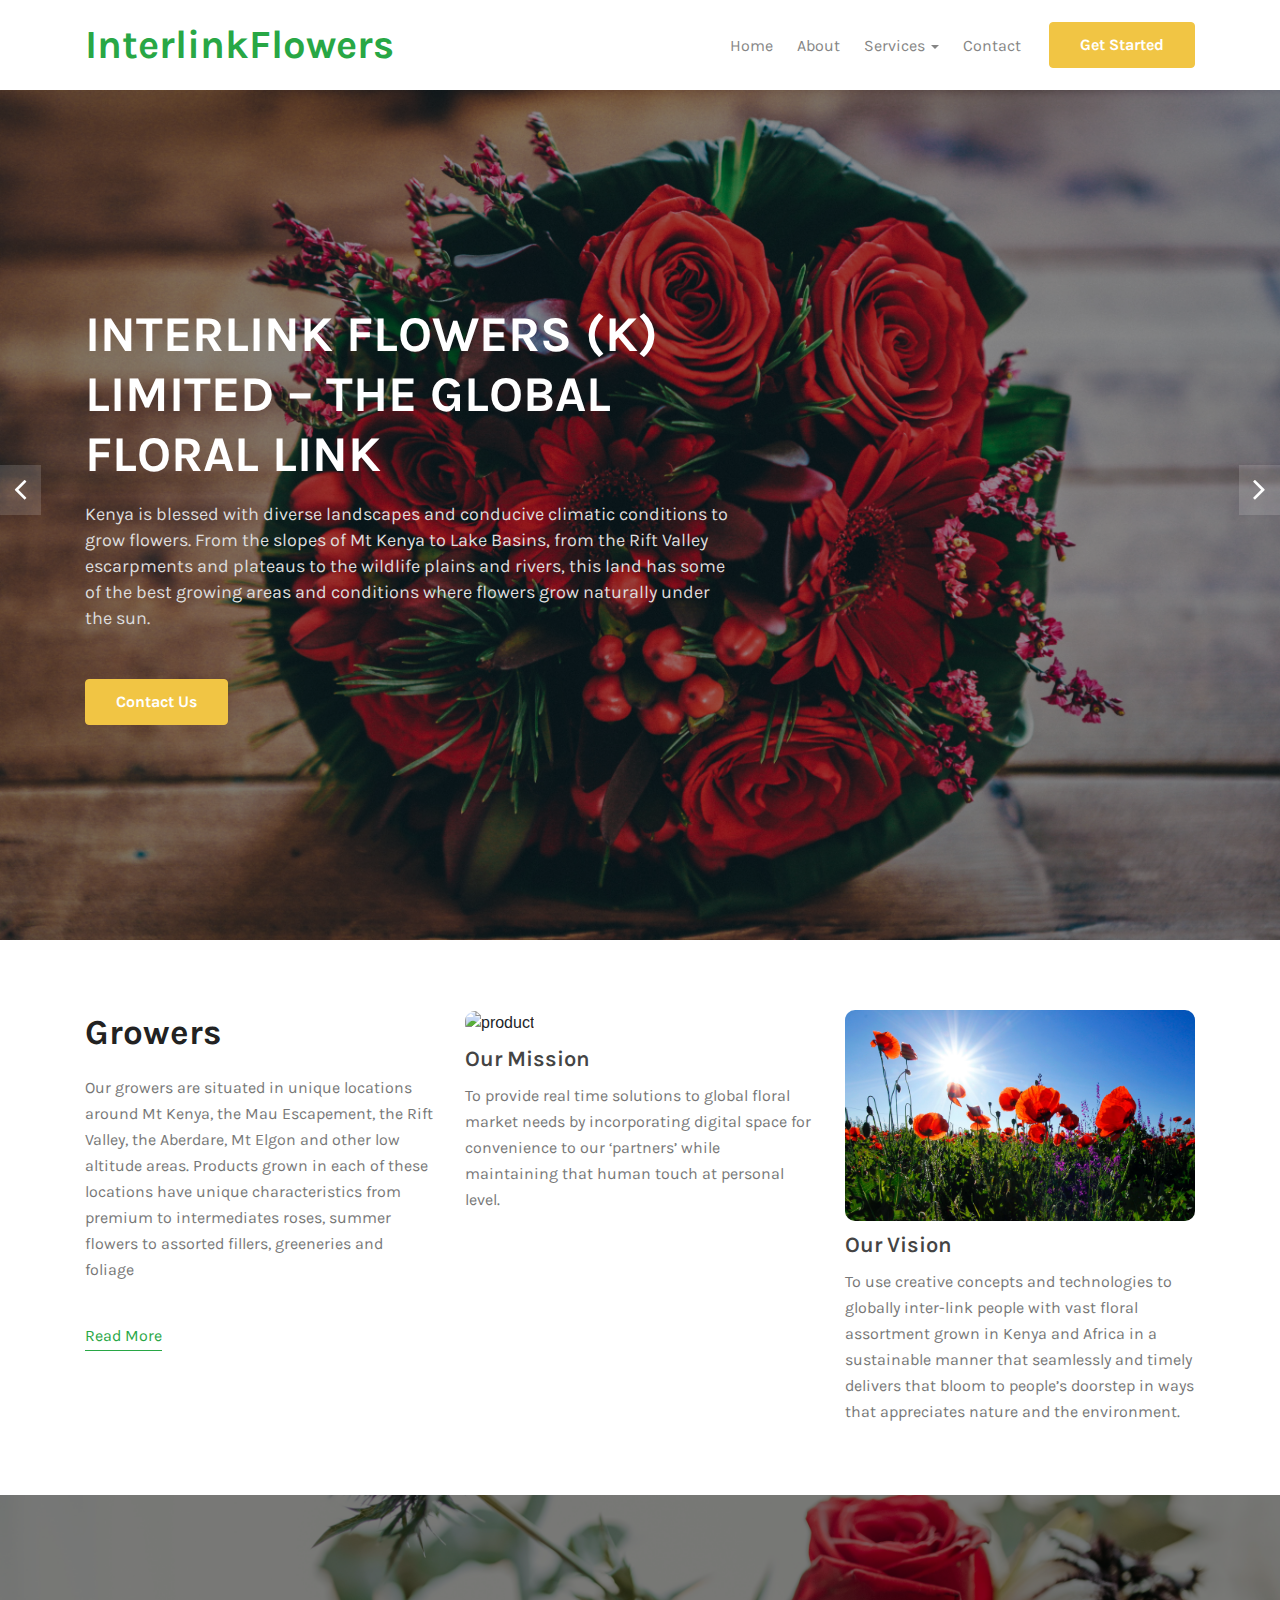
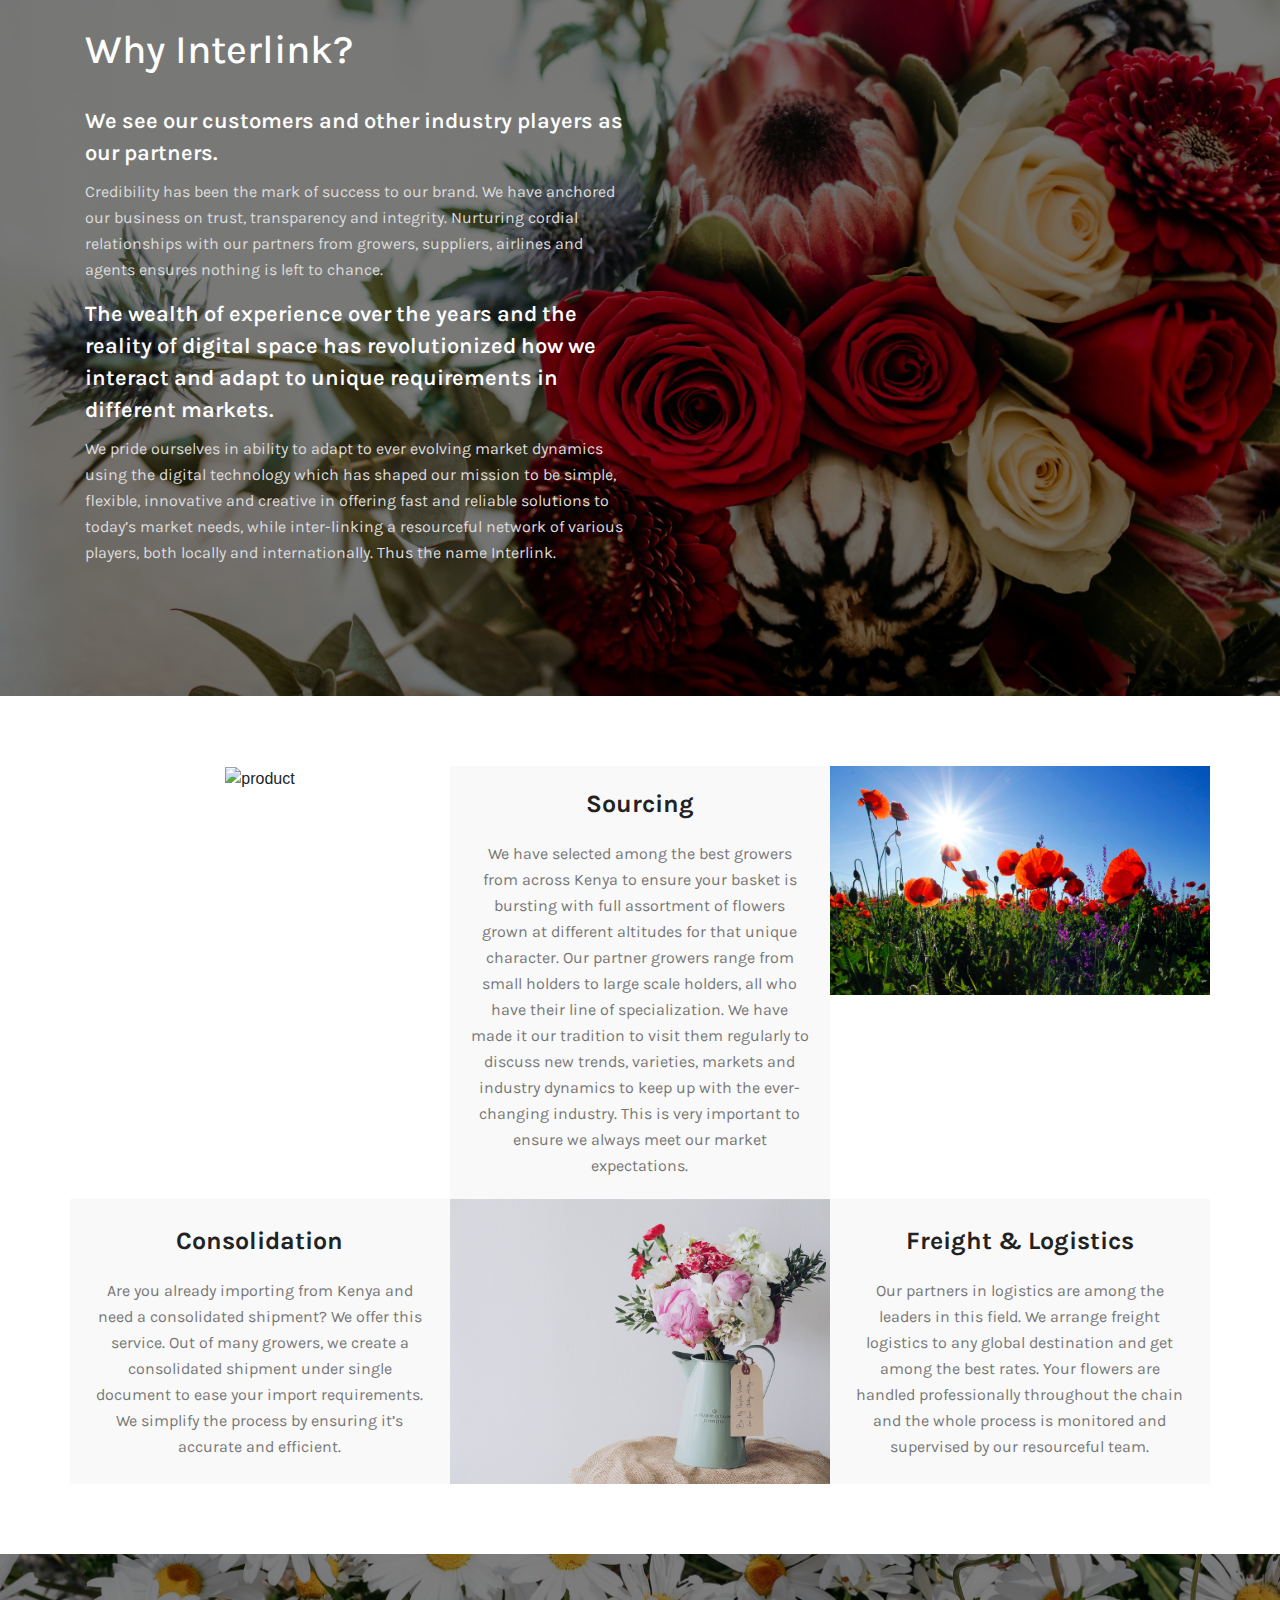
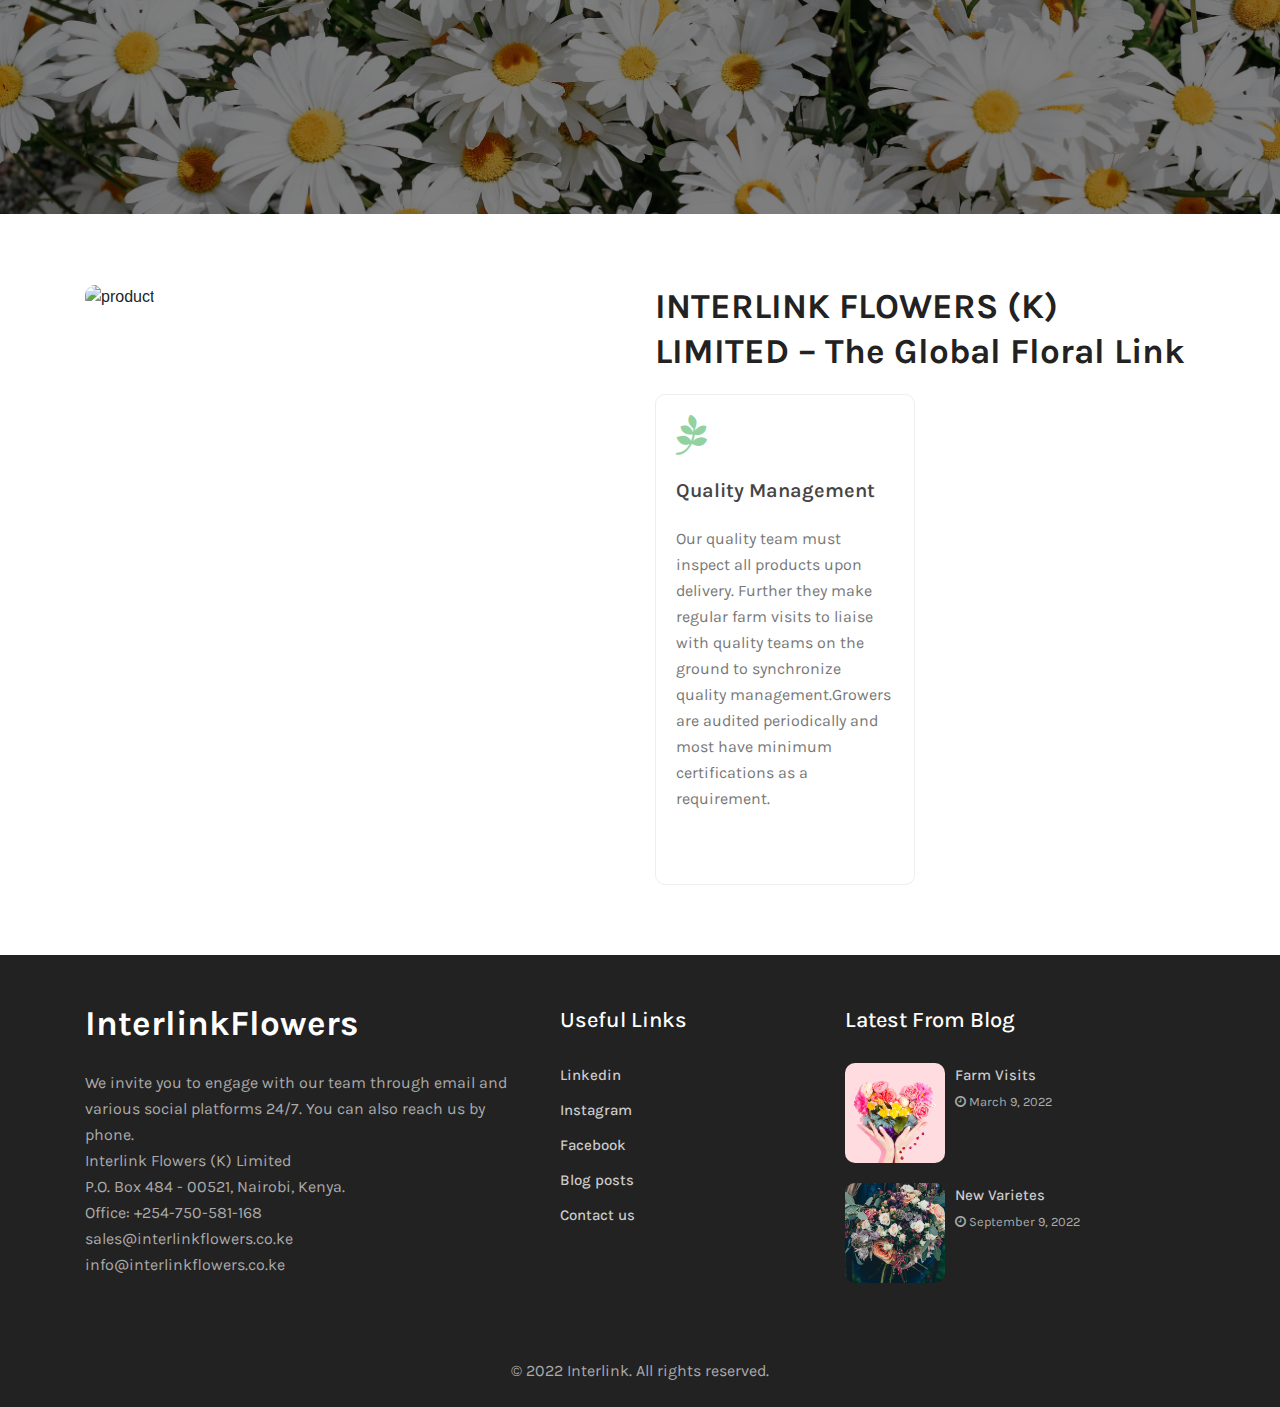
==== commit 0a89fb4a: "deleted products page ,created one gallery" ====
--- a/index.html
+++ b/index.html
@@ -45,12 +45,12 @@
                     <li class="nav-item dropdown">
                         <a class="nav-link dropdown-toggle" href="#" id="navbarDropdown" role="button"
                             data-toggle="dropdown" aria-haspopup="true" aria-expanded="false">
-                            pages
+                            Services
                         </a>
                         <div class="dropdown-menu" aria-labelledby="navbarDropdown">
-                            <a class="nav-link" href="services.html">Gallery 1</a>
-                            <a class="nav-link " href="products.html" class="drop-text">Gallery 2</a>
-                            <a class="nav-link " href="growers.html" class="drop-text">Growers</a>
+                            <a class="nav-link" href="services.html">Gallery </a>
+                            
+                             <a class="nav-link " href="growers.html" class="drop-text">Growers</a>
                             <a class="nav-link " href="blog.html" class="drop-text">Blog</a>
                             <a class="nav-link " href="blog-single.html" class="drop-text">Blog Single</a>
                             
@@ -352,15 +352,14 @@
                             <a href="#more"><span class="fa fa-pagelines"></span></a>
                             <h4><a href="#feature" class="title-head">Quality Management</a></h4>
                             <p class="para">Our quality team must inspect all products upon delivery. Further they make regular farm visits to
-                              liaise with quality teams on the ground to synchronize quality management.</p>
+                              liaise with quality teams on the ground to synchronize quality management.Growers are audited periodically and most have minimum certifications as a requirement.
+                            <br>
+                          <br>
+                          <br>
+              </p>
                            
                         </div>
-                        <div class="grids-1 grids-effect-2">
-                            <a href="#more"><span class="fa fa-apple"></span></a>
-                            <h4><a href="#feature" class="title-head">Quality Management</a></h4>
-                            <p class="para">Growers are audited periodically and most have minimum certifications as a requirement.</p>
-                           
-                        </div>
+                        
                     </div>
         </div>
 </section>
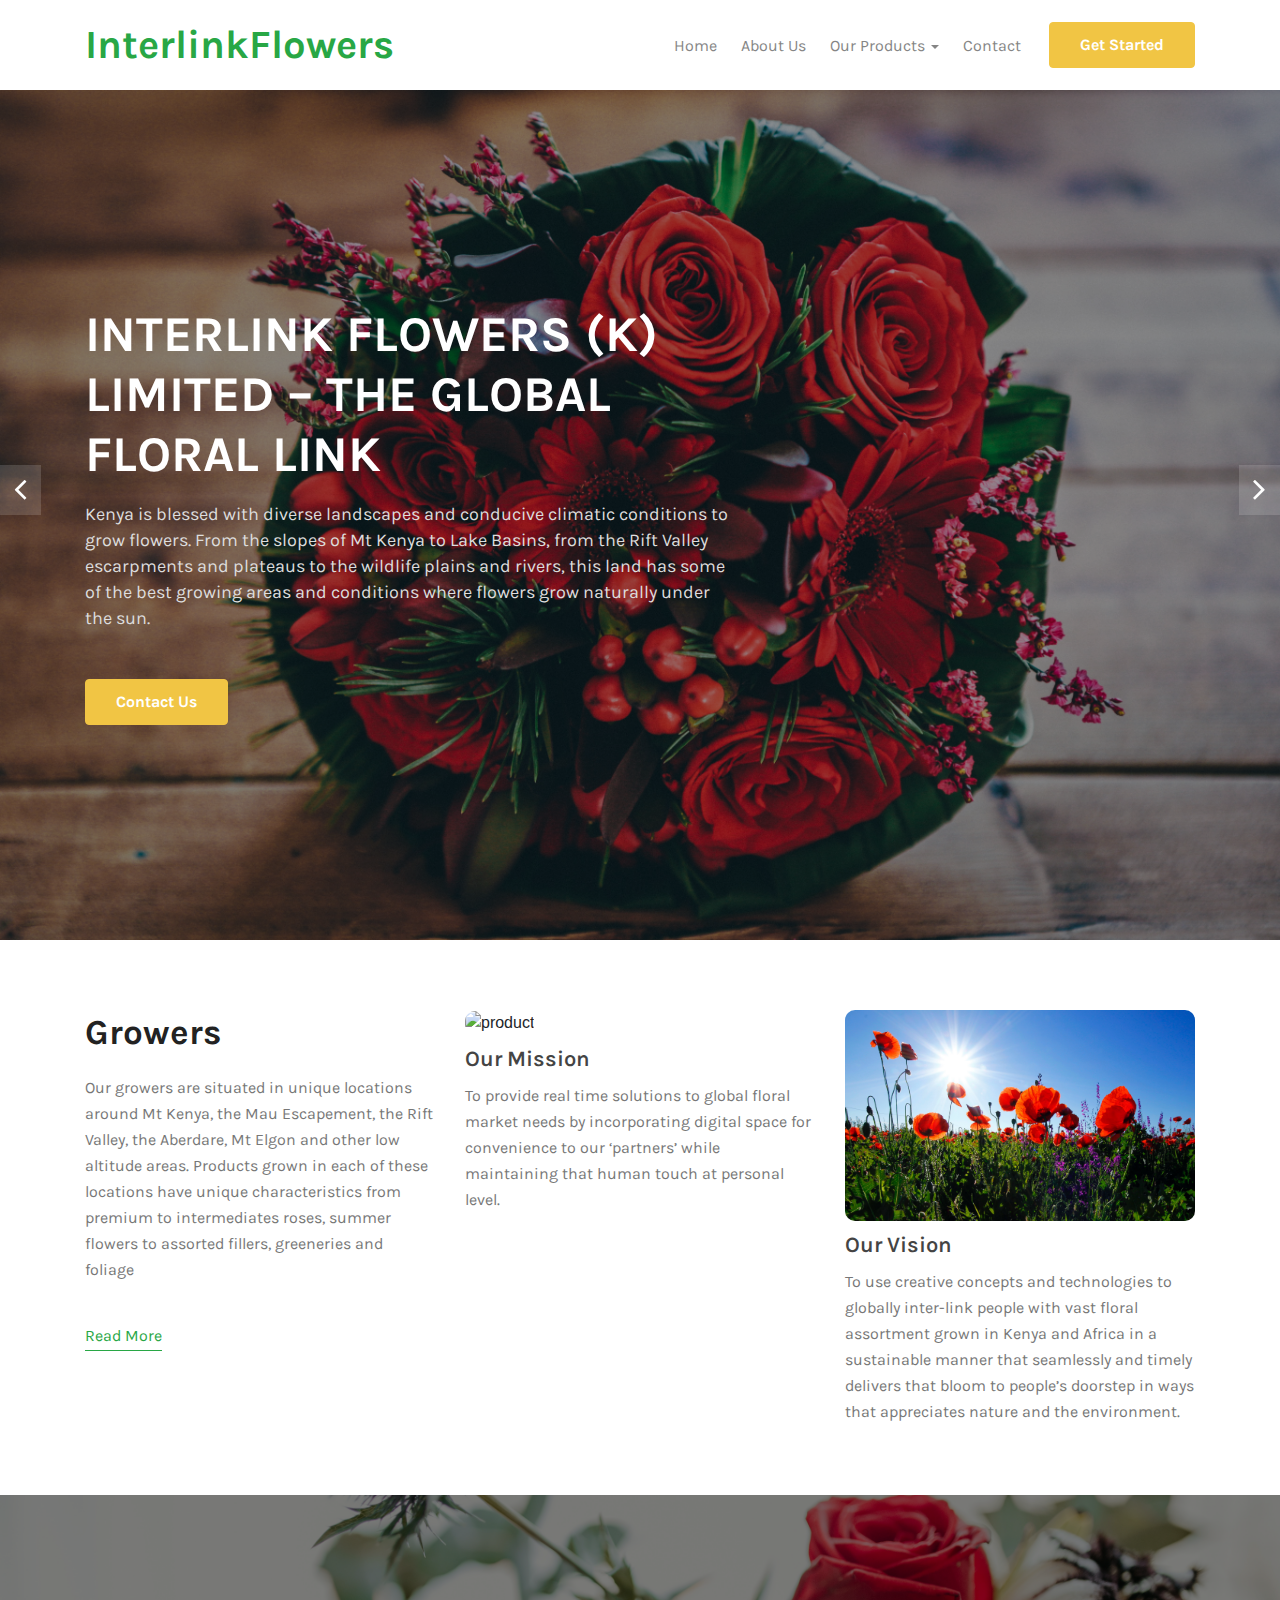
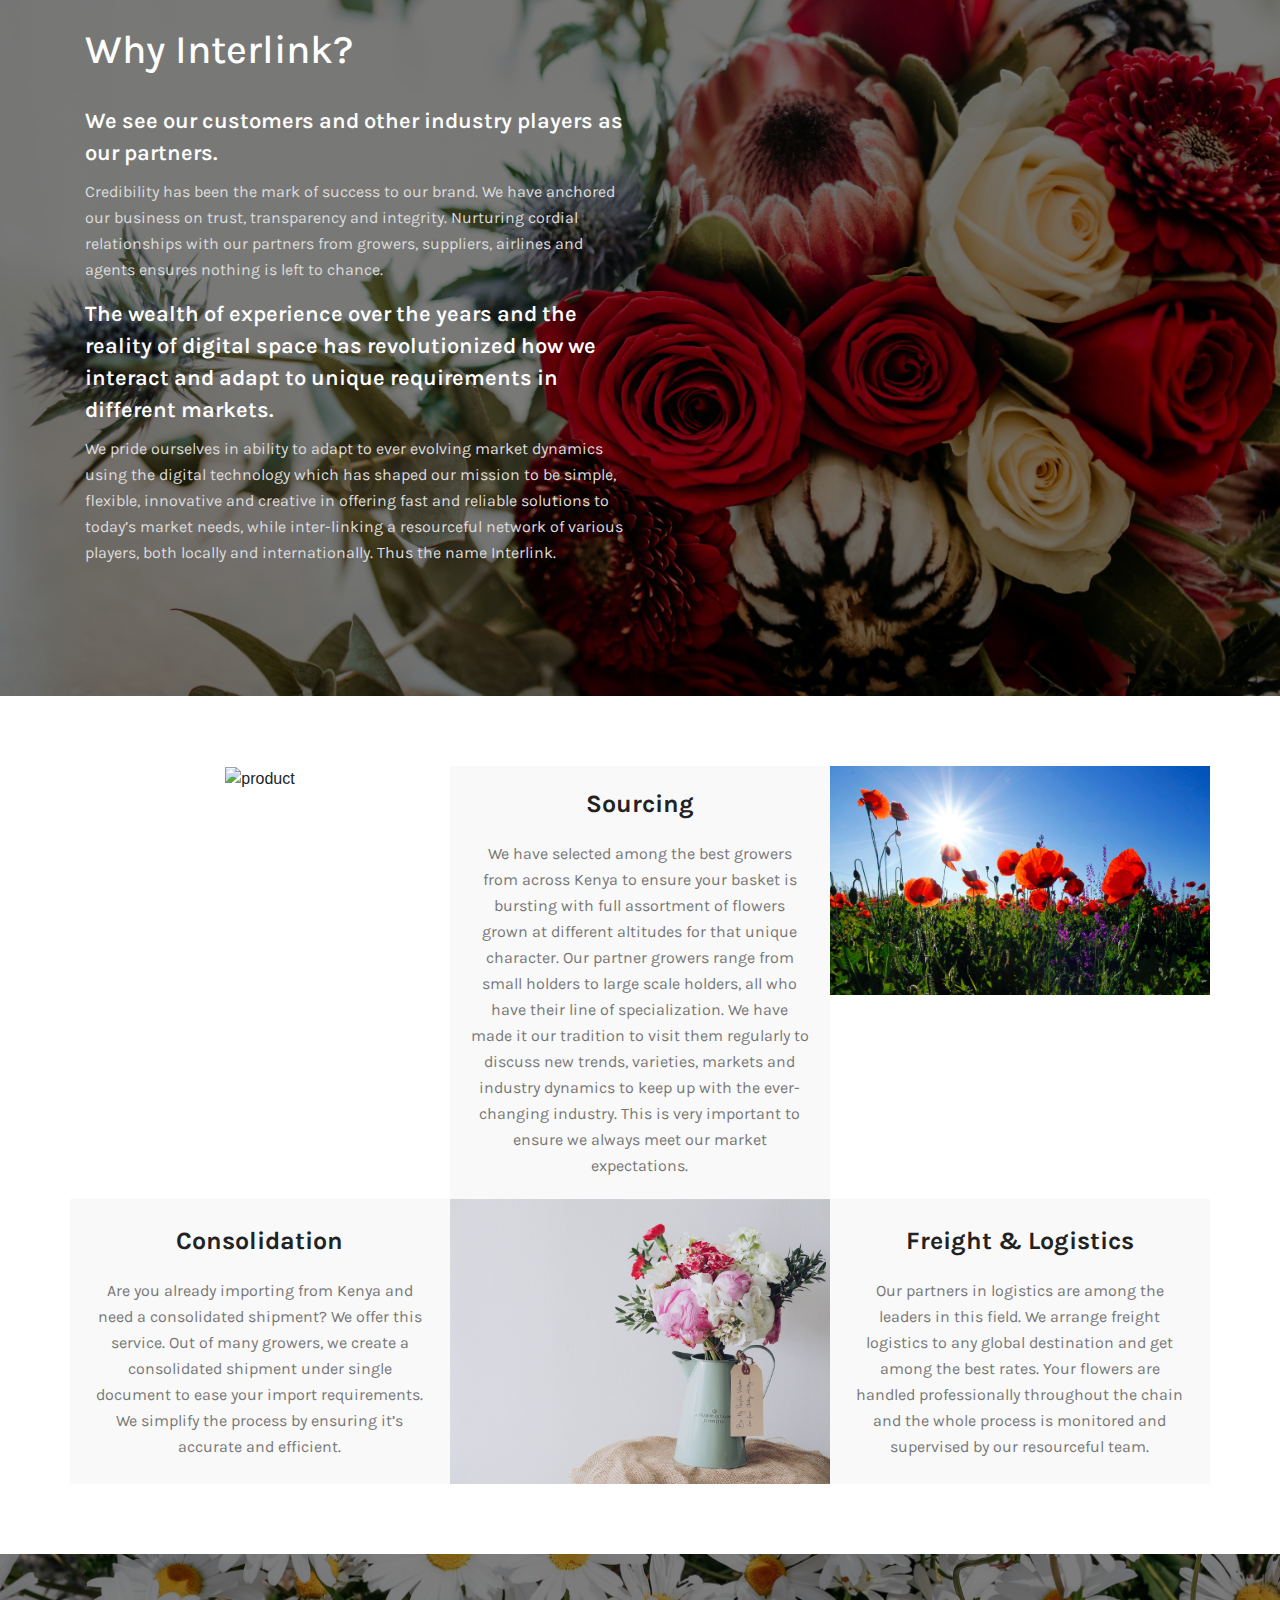
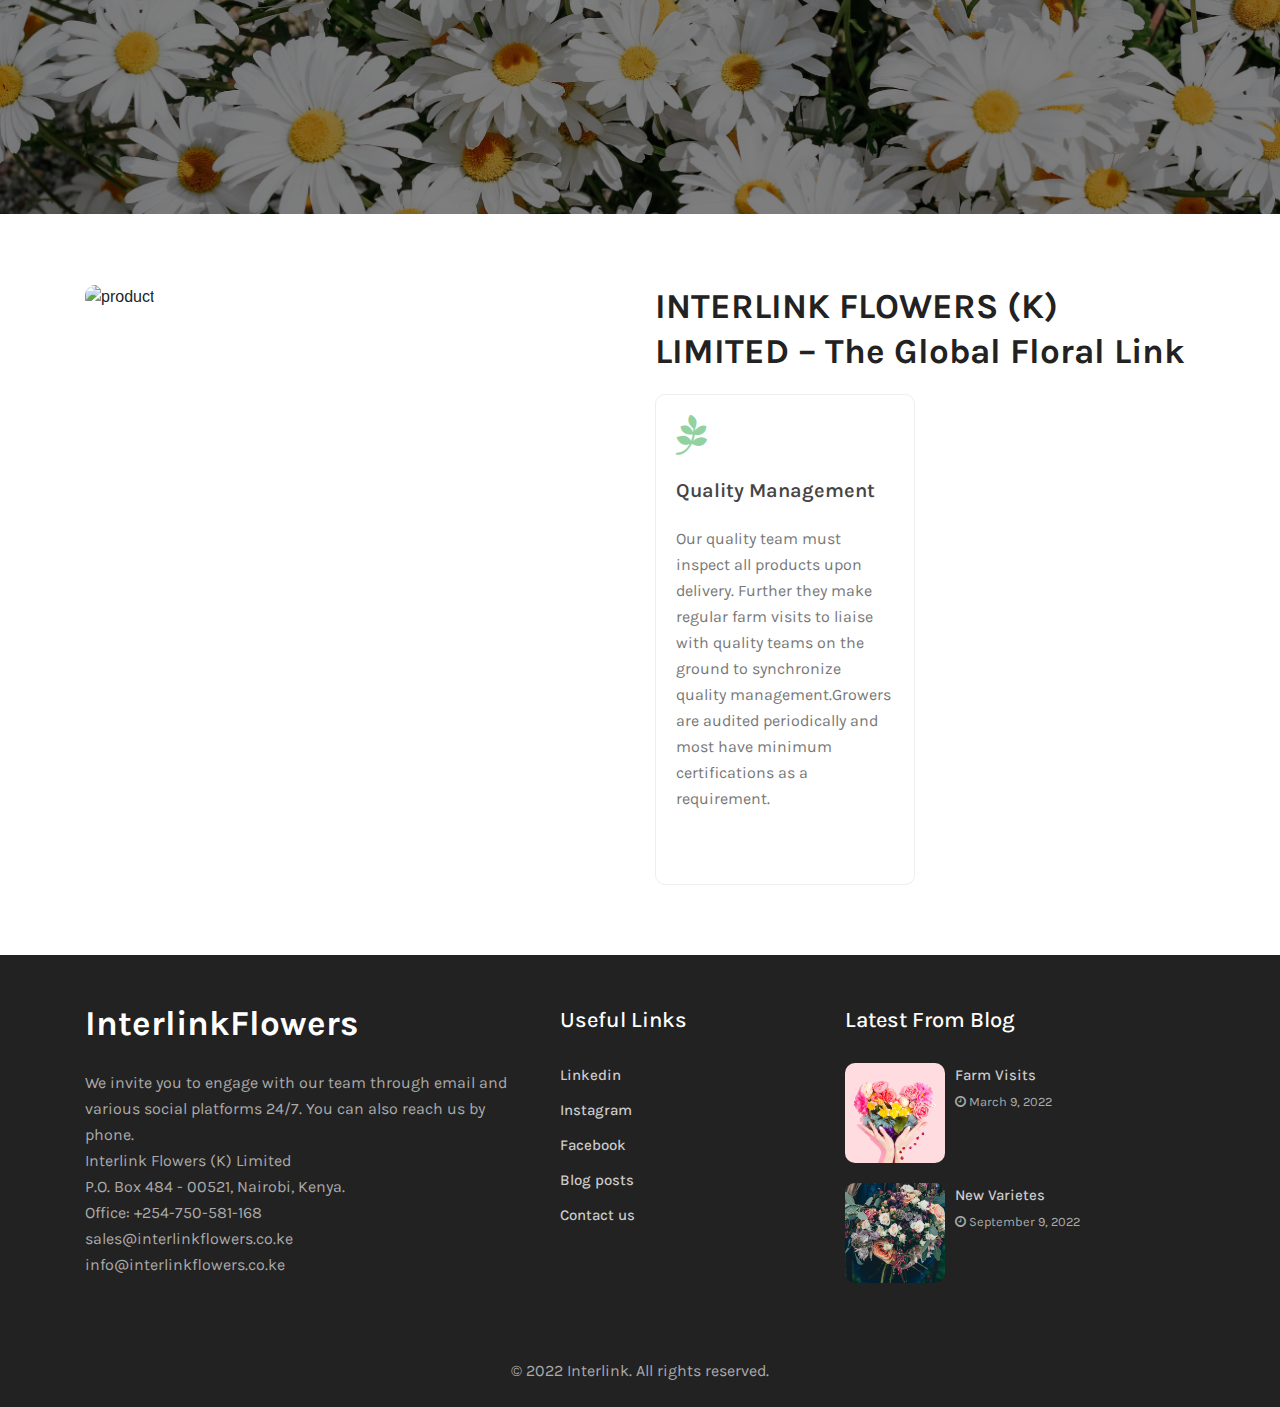
==== commit db4abdcf: "changed location on contact page" ====
--- a/index.html
+++ b/index.html
@@ -40,12 +40,12 @@
                         <a class="nav-link" href="index.html">Home <span class="sr-only">(current)</span></a>
                     </li>
                     <li class="nav-item">
-                        <a class="nav-link" href="about.html">About</a>
+                        <a class="nav-link" href="about.html">About Us</a>
                     </li> 
                     <li class="nav-item dropdown">
                         <a class="nav-link dropdown-toggle" href="#" id="navbarDropdown" role="button"
                             data-toggle="dropdown" aria-haspopup="true" aria-expanded="false">
-                            Services
+                            Our Products
                         </a>
                         <div class="dropdown-menu" aria-labelledby="navbarDropdown">
                             <a class="nav-link" href="services.html">Gallery </a>
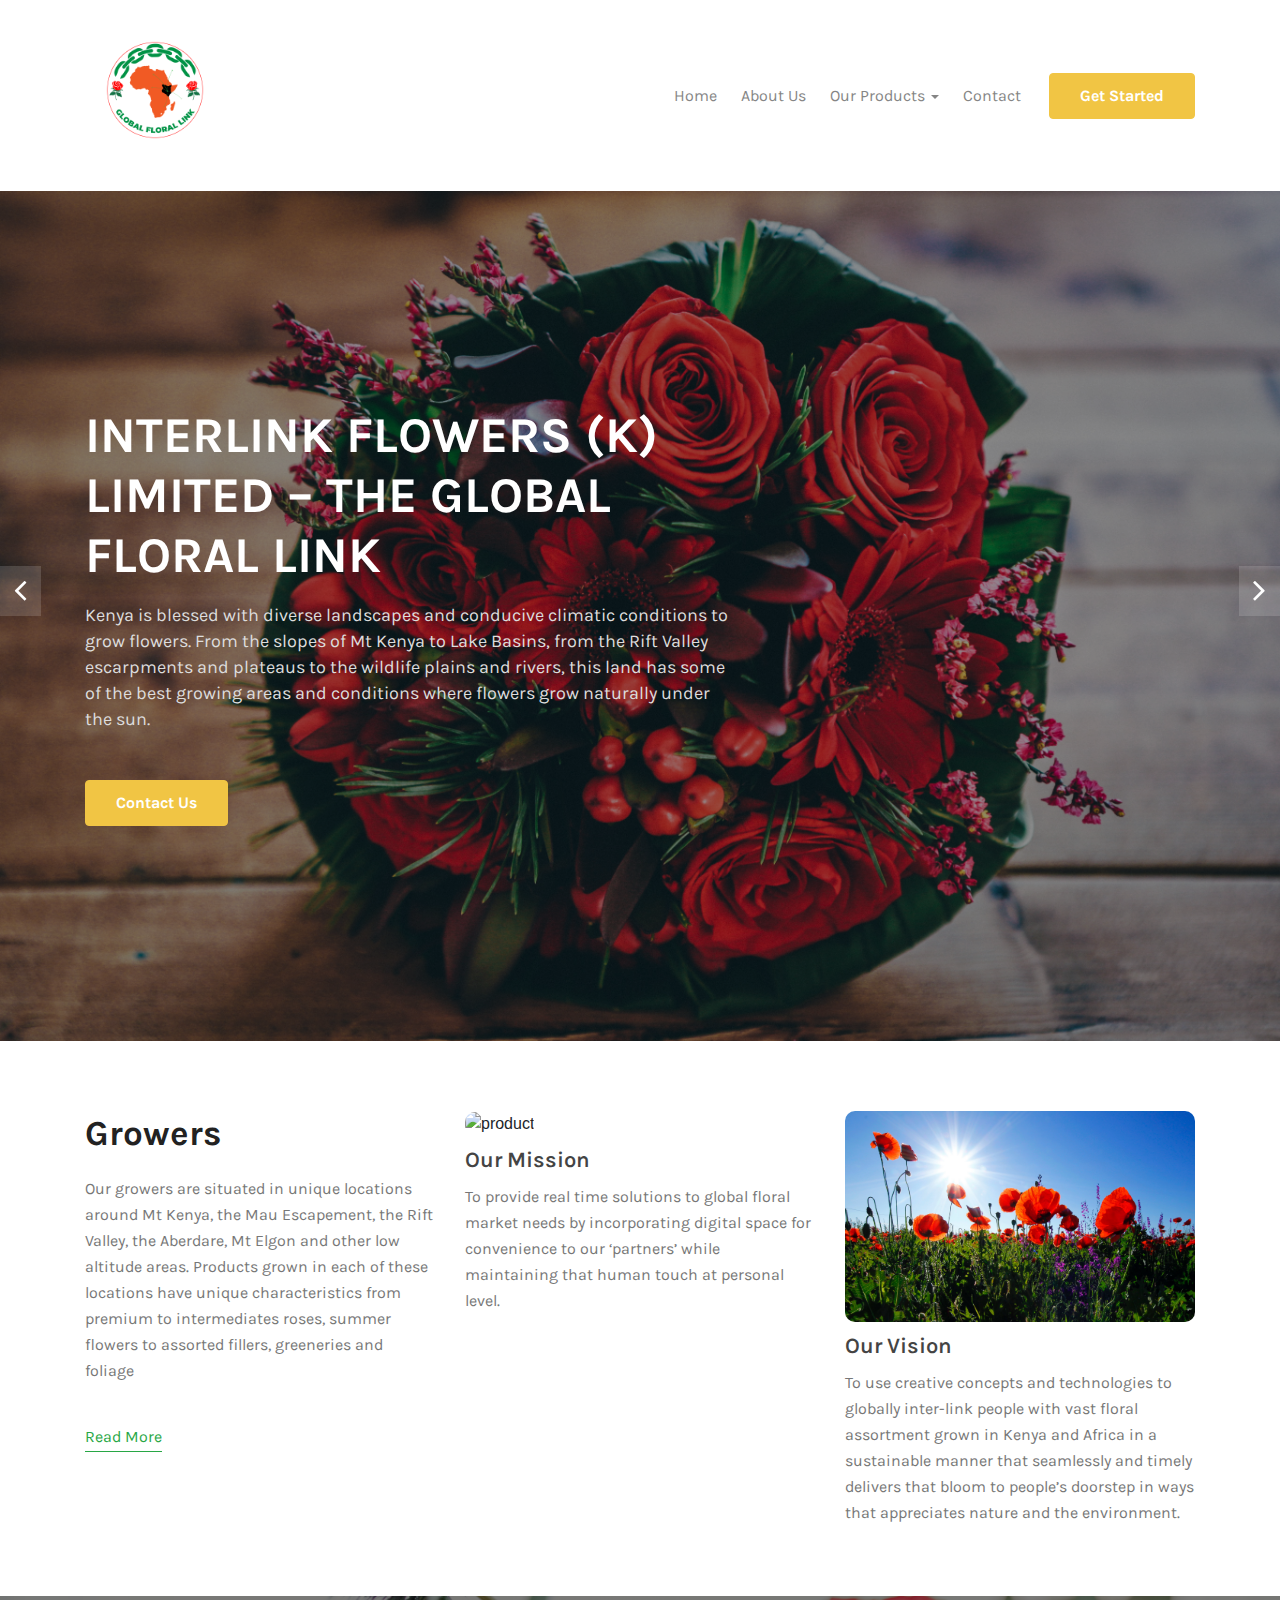
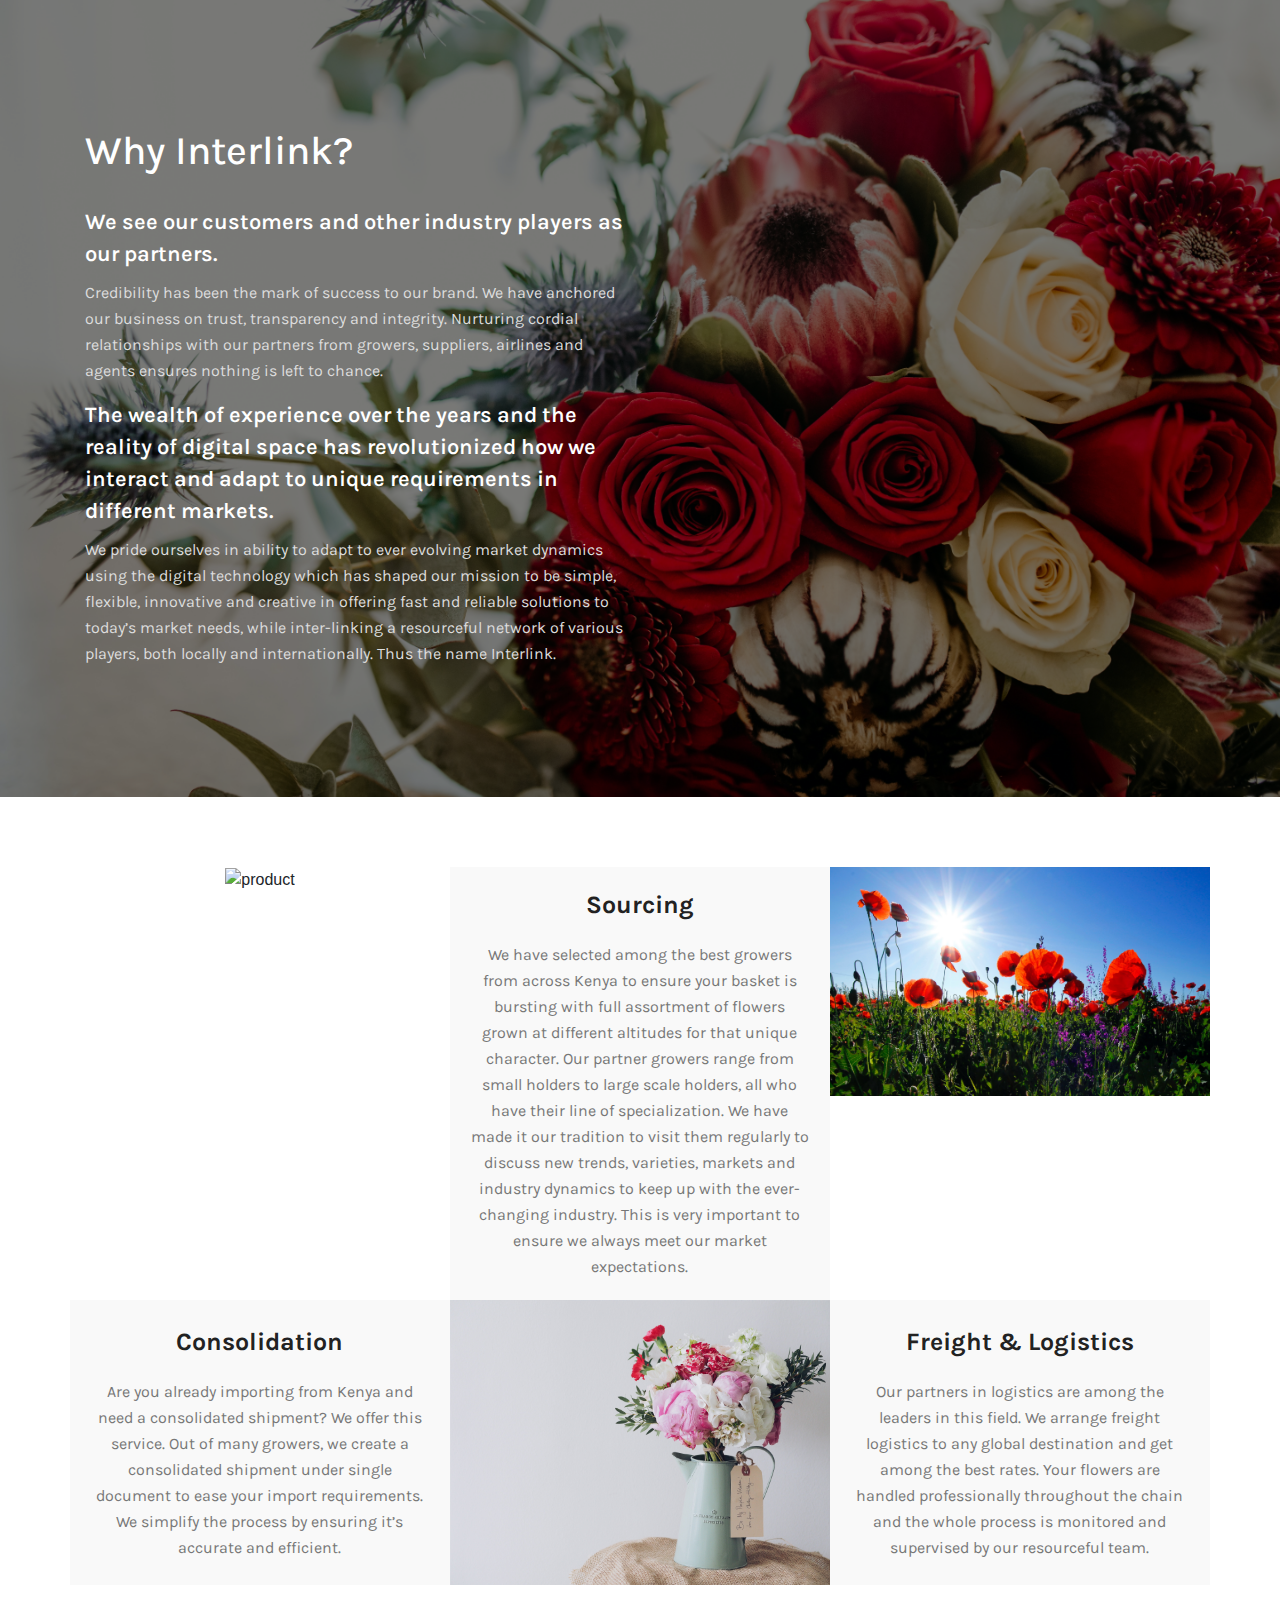
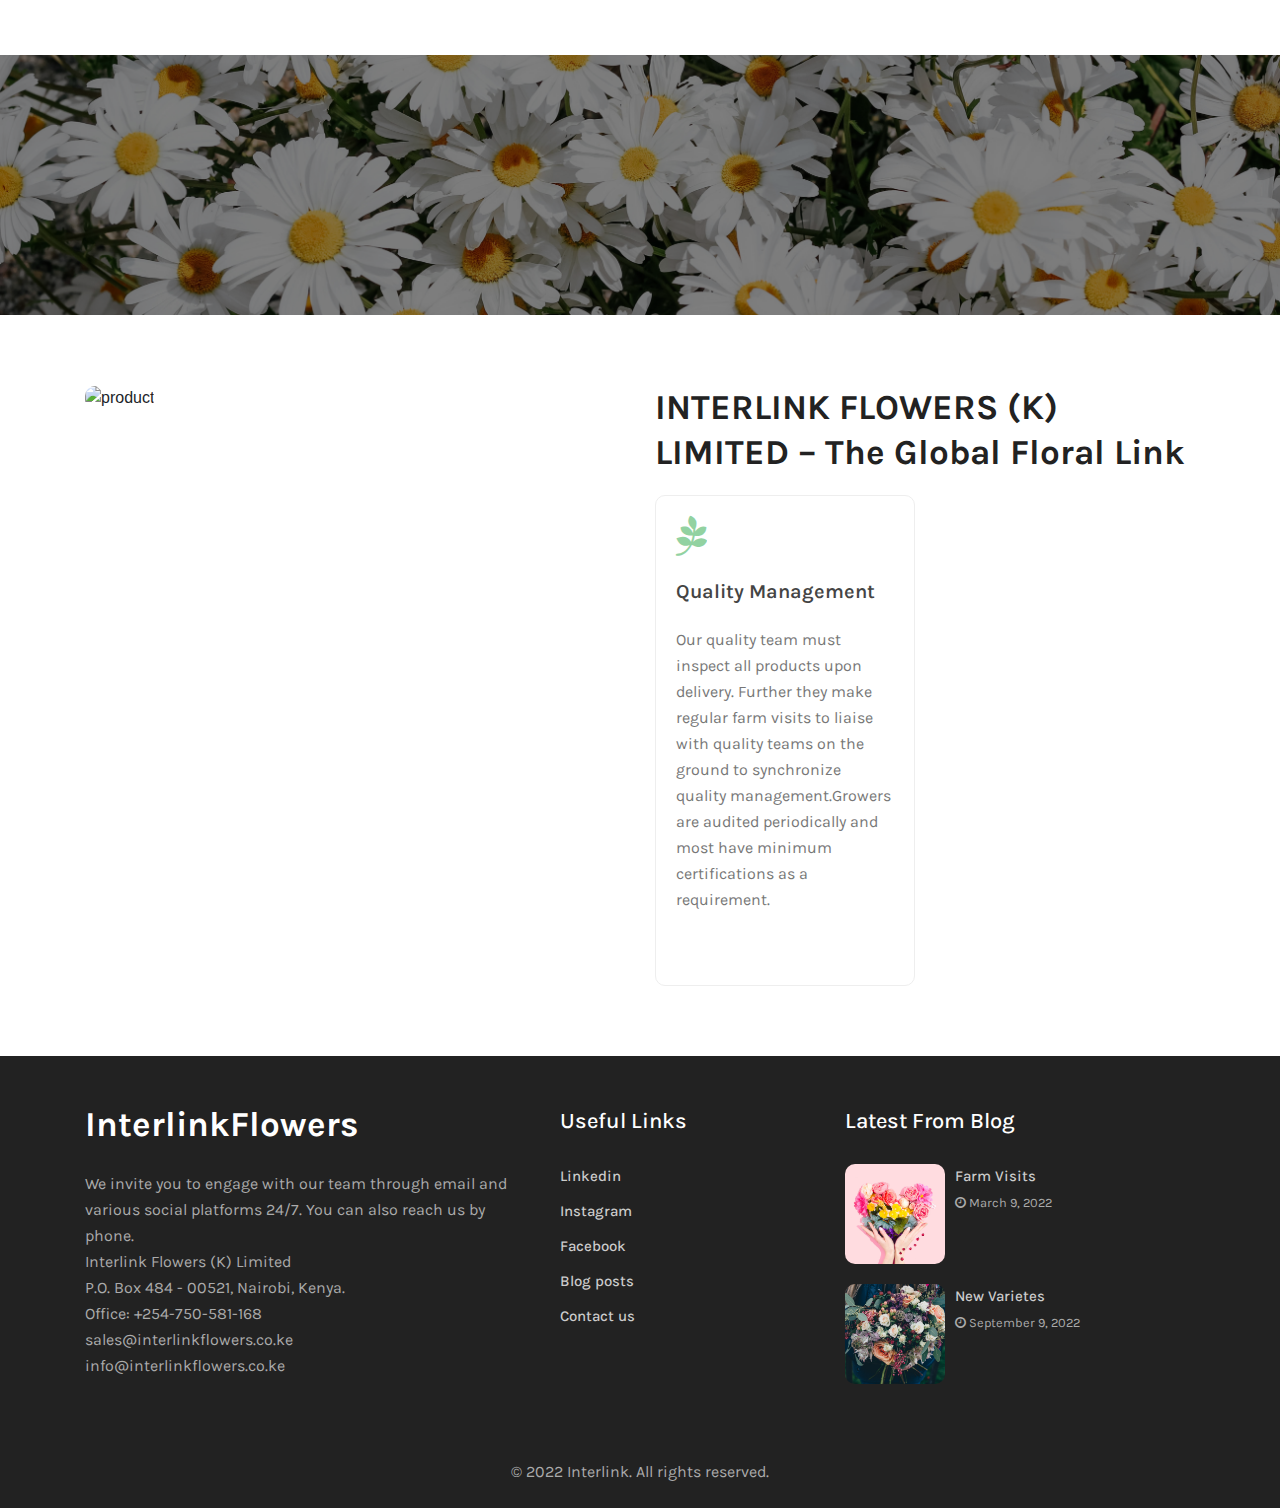
==== commit 8f4fdc65: "done" ====
--- a/index.html
+++ b/index.html
@@ -25,7 +25,7 @@
         <div class="container">
         <nav class="navbar navbar-expand-lg navbar-light">
             <h1><a class="navbar-brand" href="index.html"> <span class="#" aria-hidden="true"></span>
-         InterlinkFlowers
+          <img src="assets/images/interlink logo.png" alt="">
             </a></h1>
             <button class="navbar-toggler bg-gradient collapsed" type="button" data-toggle="collapse"
                 data-target="#navbarNav" aria-controls="navbarNav" aria-expanded="false"
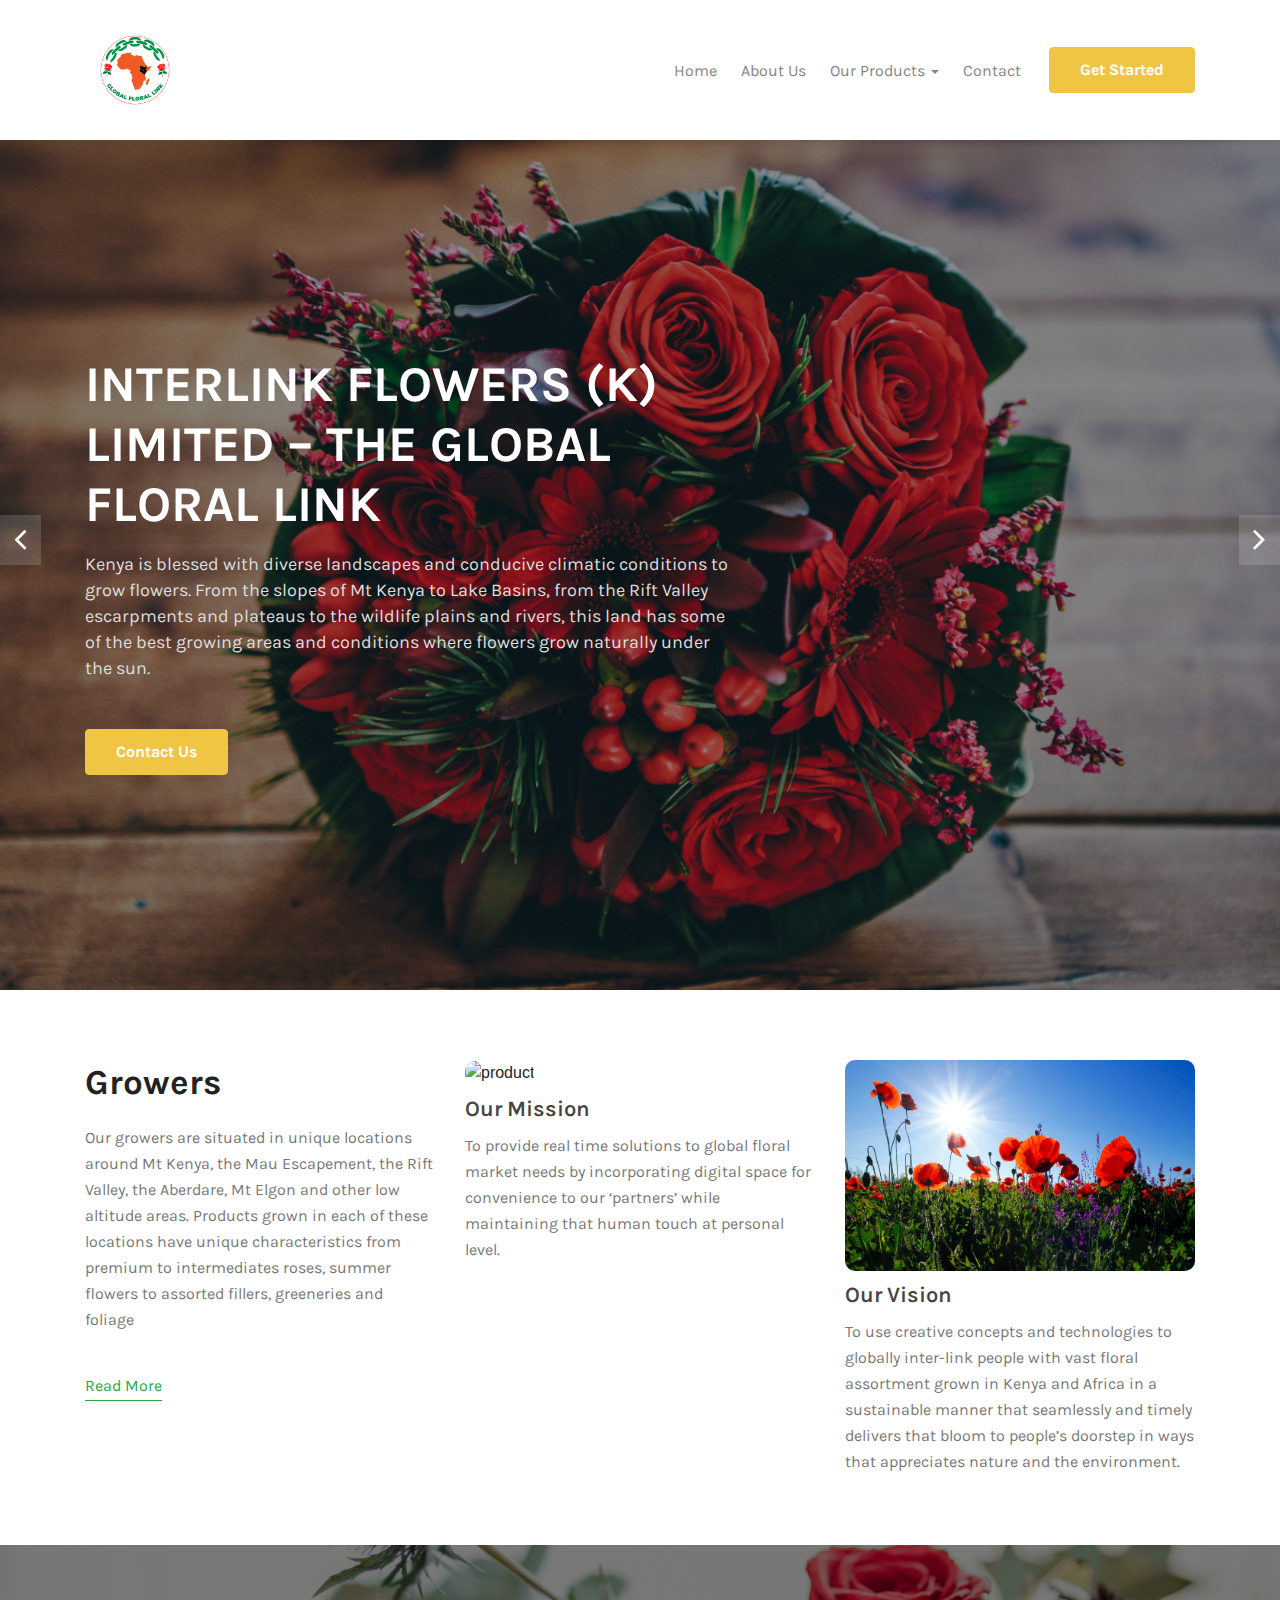
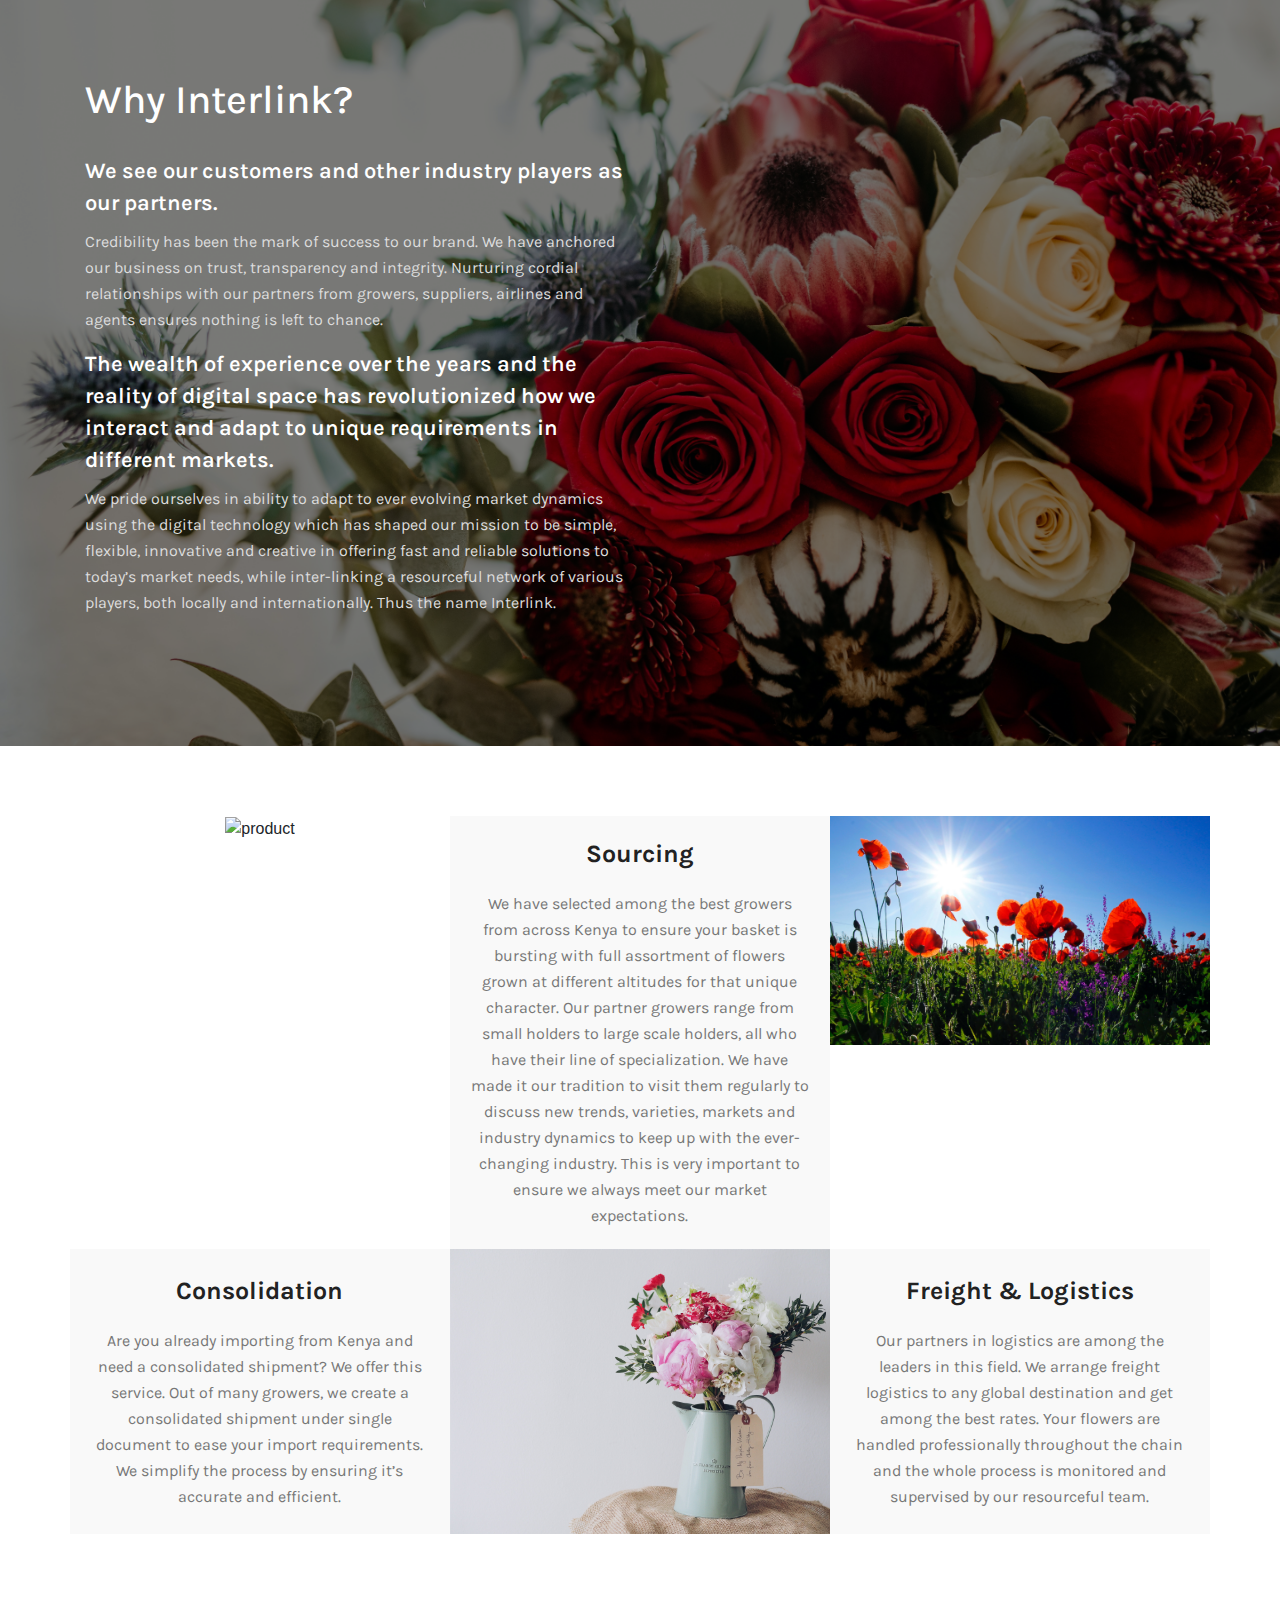
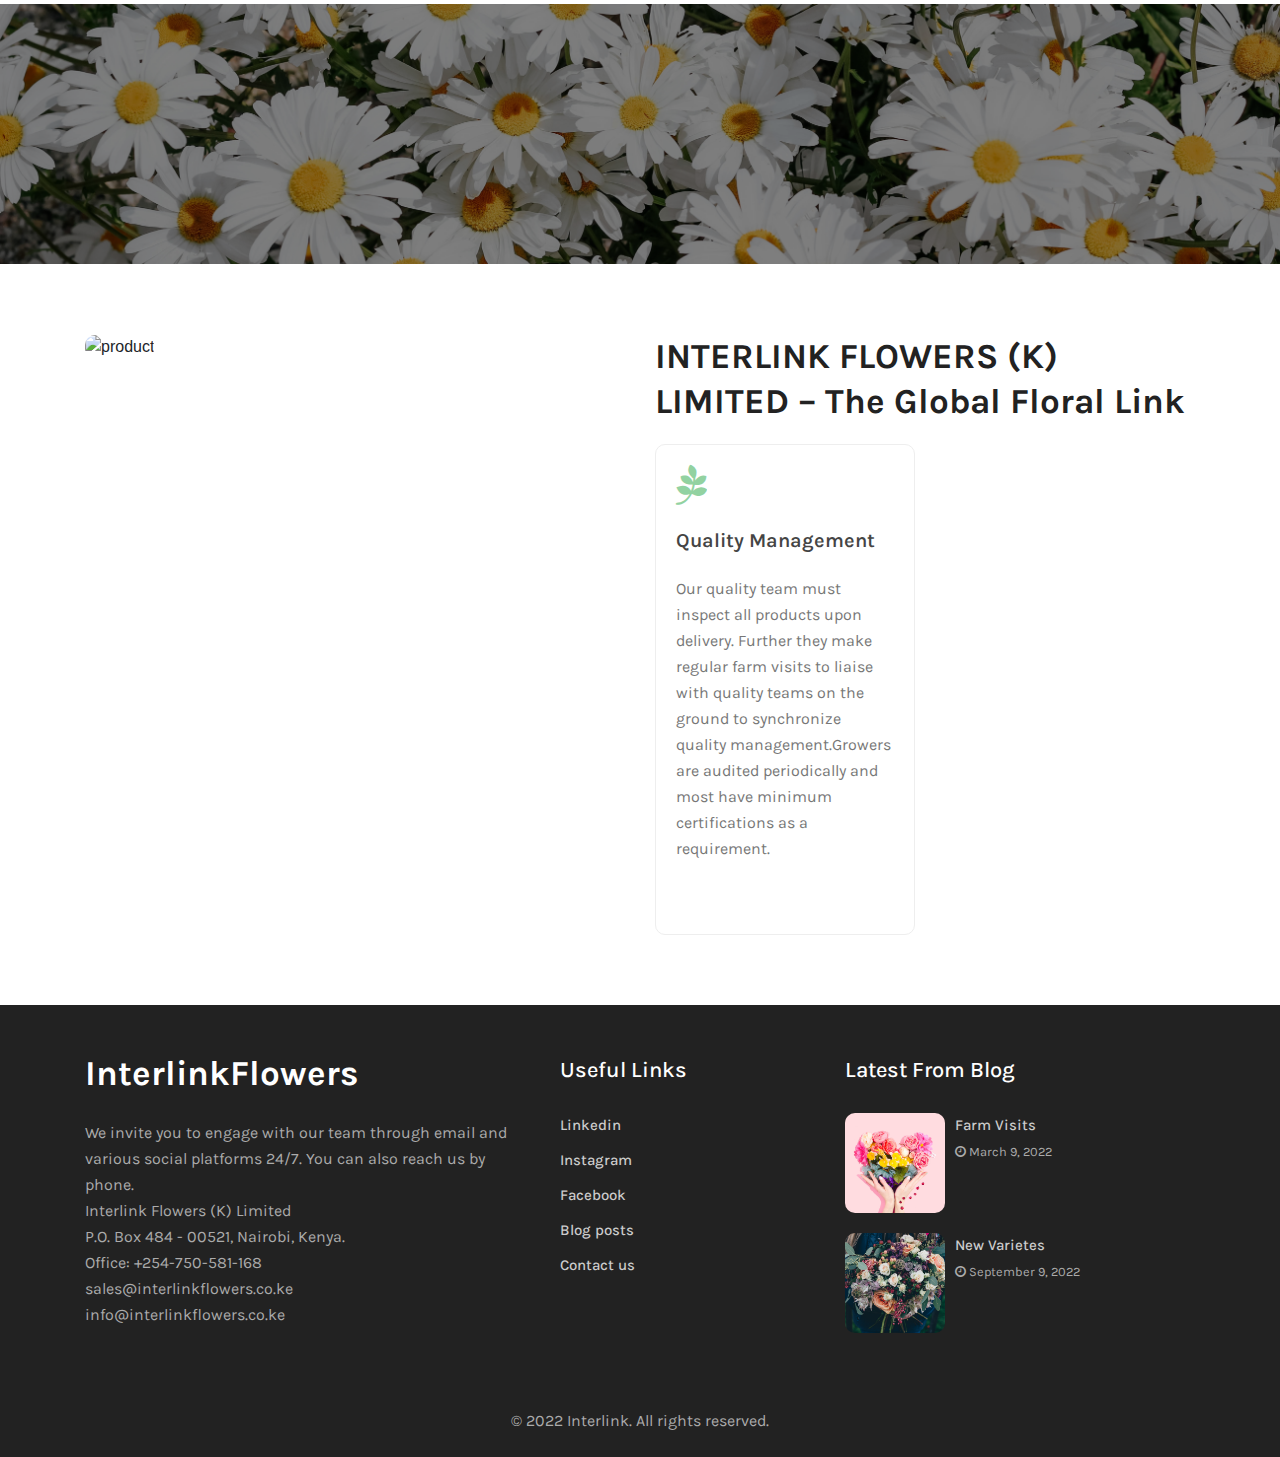
==== commit 96582206: "done" ====
--- a/index.html
+++ b/index.html
@@ -24,9 +24,7 @@
     <header class="absolute-top">
         <div class="container">
         <nav class="navbar navbar-expand-lg navbar-light">
-            <h1><a class="navbar-brand" href="index.html"> <span class="#" aria-hidden="true"></span>
-          <img src="assets/images/interlink logo.png" alt="">
-            </a></h1>
+            <img src="assets/images/interlink logo.png" alt="" height="100" width="100">
             <button class="navbar-toggler bg-gradient collapsed" type="button" data-toggle="collapse"
                 data-target="#navbarNav" aria-controls="navbarNav" aria-expanded="false"
                 aria-label="Toggle navigation">
